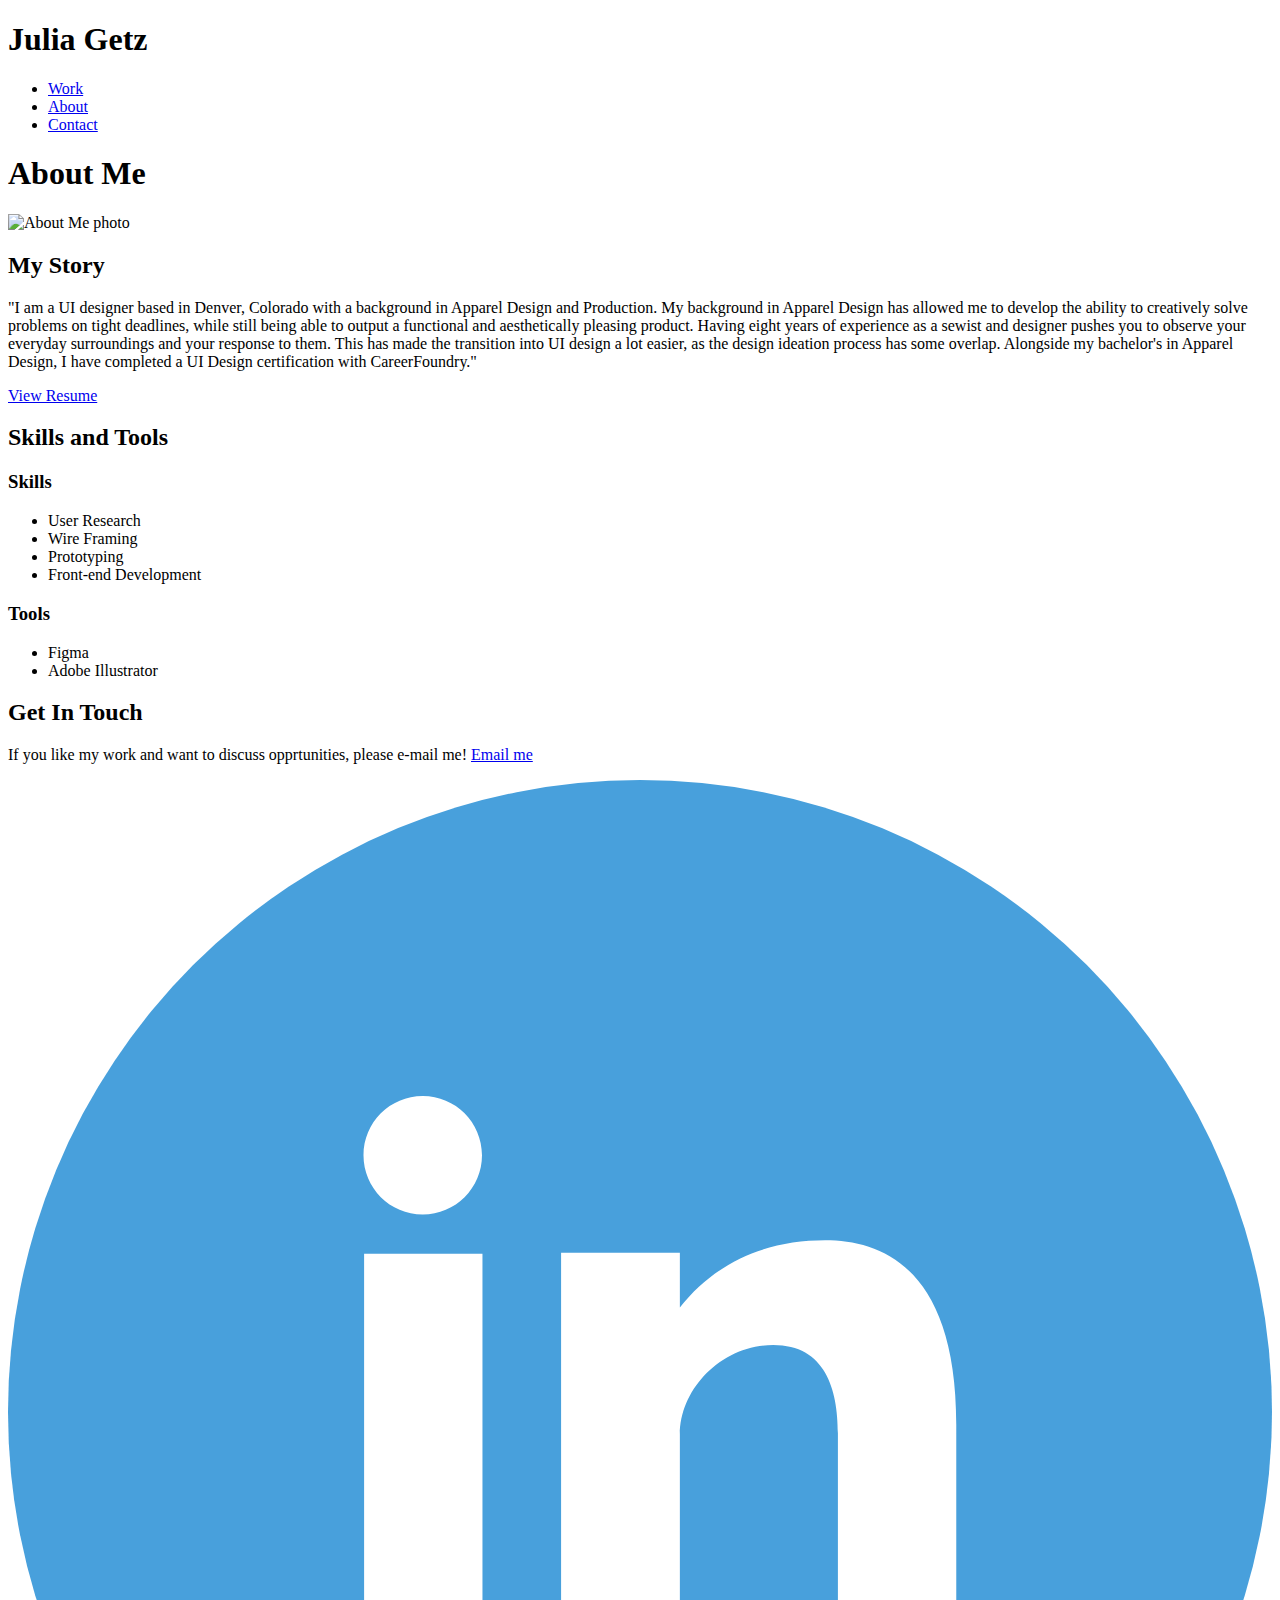
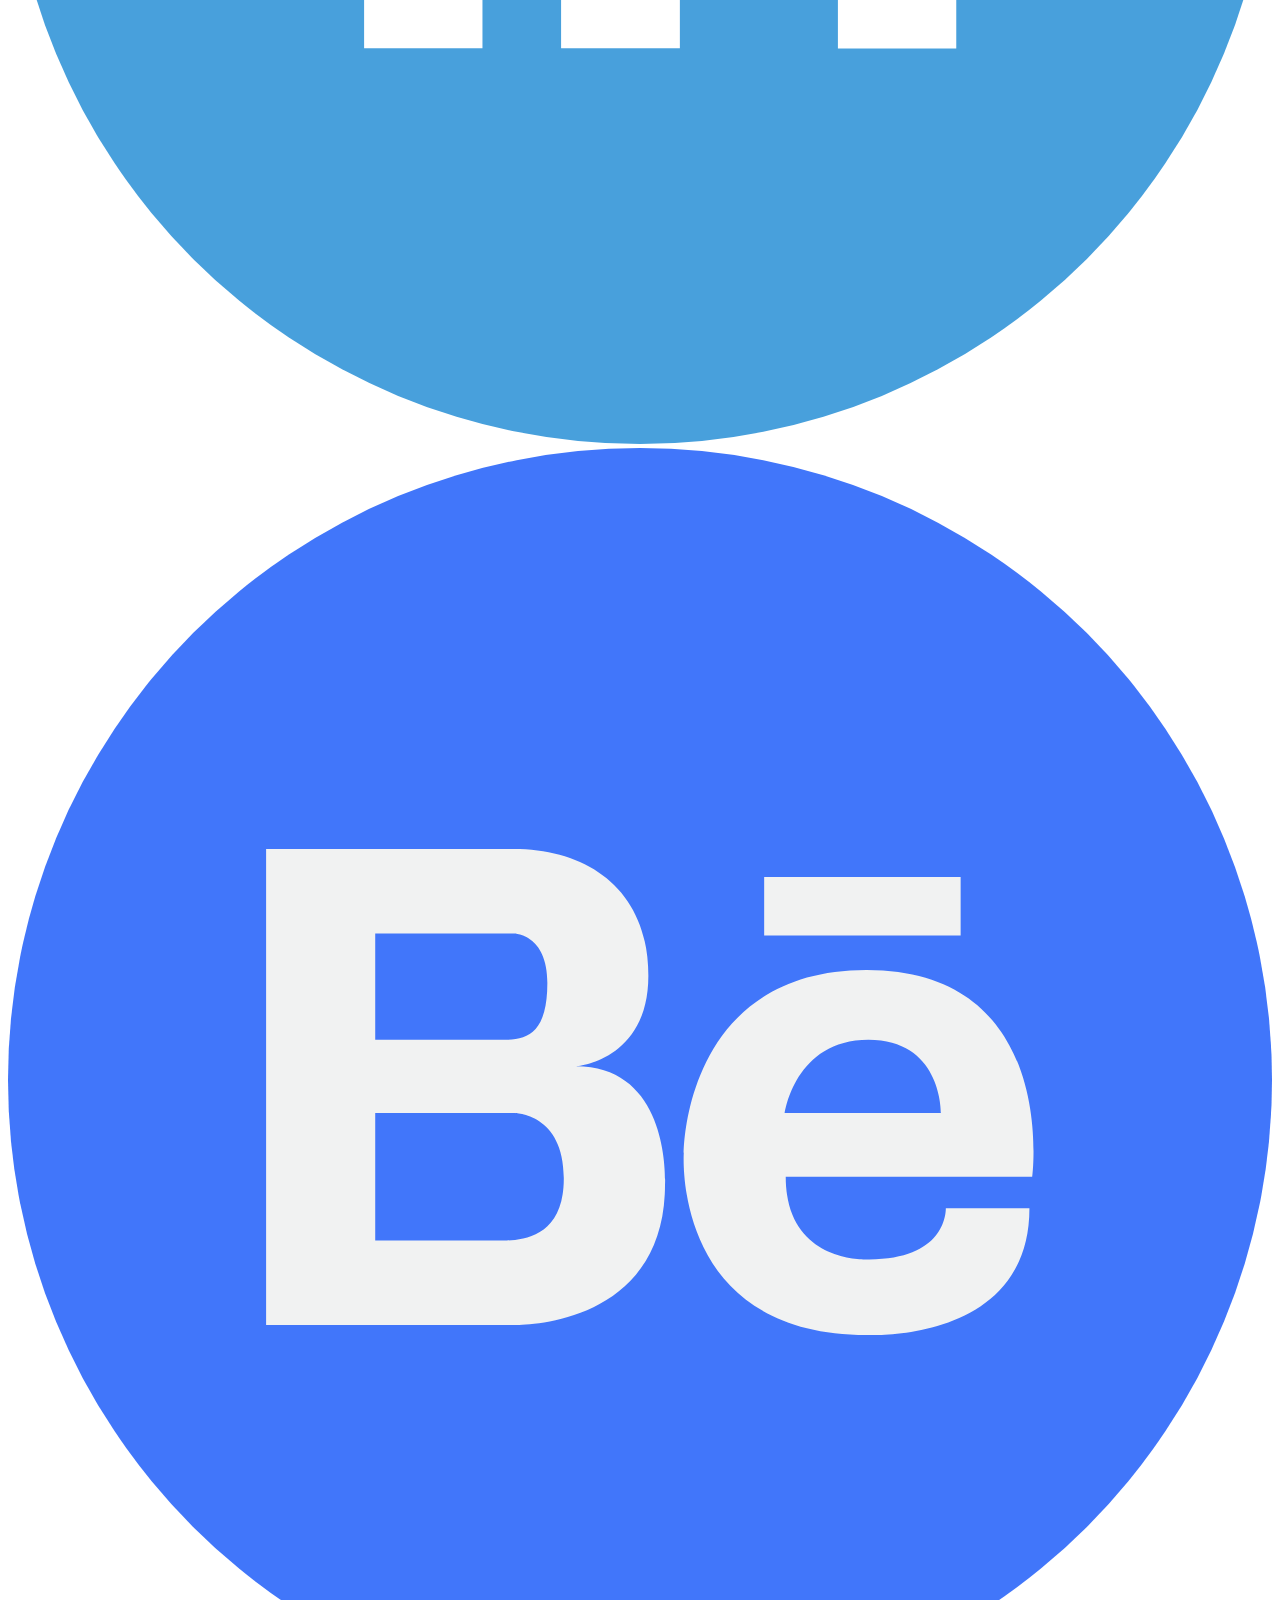
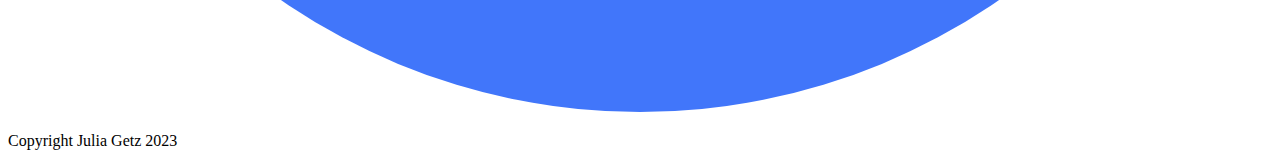
==== about.html @ ed90d2b7 "Add files via upload" ====
<!DOCTYPE html>
<html lang="en" dir="ltr">

<head>
    <meta charset="utf-8">
    <meta name="viewport" content="width=device-width, initial-scale=1">
    <title>Julia Getz</title>
</head>

<body>
    <header>
        <div>
            <h1>Julia Getz</h1>
            <nav>
                <ul>
                    <li><a href="index.html">Work</a></li>
                    <li><a href="about.html">About</a></li>
                    <li><a href="contact">Contact</a></li>
                </ul>
            </nav>
        </div>
    </header>
    <main>
        <div>
            <div>
                <h1>About Me</h1>
            </div>
        </div>
        <div>
            <picture>
                <source srcset="img/contactimages/aboutmephoto_1x.jpg" media="(max-width:767px)">
                <img src="img/contactimages/aboutmephoto_2x.jpg" alt="About Me photo">
            </picture>
            <div><!-- Row -->
                <div><!-- Column -->
                    <h2>My Story</h2>
                    <p>
                        "I am a UI designer based in Denver, Colorado with a background in Apparel Design and
                        Production. My background in Apparel Design has allowed me to develop the ability to creatively
                        solve problems on tight deadlines, while still being able to output a functional and
                        aesthetically pleasing product.
                        Having eight years of experience as a sewist and designer pushes you to observe your everyday
                        surroundings and your response to them. This has made the transition into UI design a lot
                        easier, as the design ideation process has some overlap.
                        Alongside my bachelor's in Apparel Design, I have completed a UI Design certification with
                        CareerFoundry."
                    </p>
                    <a href="files/juliagetz_resume.pdf" target="_blank" download>View Resume
                    </a>
                </div>
                <div><!-- Column -->
                    <h2>Skills and Tools</h2>
                    <div><!--Row -->
                        <div><!-- Column -->
                            <h3>Skills</h3>
                            <ul>
                                <li>User Research</li>
                                <li>Wire Framing</li>
                                <li>Prototyping</li>
                                <li>Front-end Development</li>
                            </ul>
                        </div>
                        <div><!-- Column -->
                            <h3>Tools</h3>
                            <ul>
                                <li>Figma</li>
                                <li>Adobe Illustrator</li>
                            </ul>
                        </div>
                    </div>
                </div>
            </div>
        </div>
    </main>
    <footer>
        <h2>Get In Touch</h2>
        <p>
            If you like my work and want to discuss opprtunities, please e-mail me!
            <a href="juliagetz.96@gmail.com">Email me</a>
        <div>
            <!--Social Media Layout and Placeholders-->
            <a href="https://www.linkedin.com/in/juliacgetz/" target="_blank">
                <svg id="Layer_1" style="enable-background:new 0 0 64 63.999;" version="1.1" viewBox="0 0 64 63.999"
                    xml:space="preserve" xmlns="http://www.w3.org/2000/svg" xmlns:xlink="http://www.w3.org/1999/xlink">
                    <g id="Shape_66_">
                        <g>
                            <circle cx="32" cy="32" r="32" style="fill:#48A0DC;" />
                        </g>
                    </g>
                    <g id="Linked_IN_logo">
                        <g>
                            <path
                                d="M18.031,43.968h5.993V23.993h-5.993V43.968z M41.375,23.304    c-2.909,0-5.511,1.062-7.356,3.406v-2.779h-6.014v20.037h6.014V33.132c0-2.289,2.098-4.524,4.728-4.524    c2.629,0,3.274,2.235,3.274,4.471v10.89h5.993V32.63C48.014,24.754,44.285,23.304,41.375,23.304z M21,21.999c1.657,0,3-1.344,3-3    c0-1.657-1.343-3-3-3c-1.657,0-3,1.343-3,3C18,20.655,19.343,21.999,21,21.999z"
                                style="fill-rule:evenodd;clip-rule:evenodd;fill:#FFFFFF;" />
                        </g>
                    </g>
                </svg>
            </a>
            <a href="https://www.behance.net/juliagetz1" target="_blank">
                <svg id="Capa_1" style="enable-background:new 0 0 112.196 112.196;" version="1.1"
                    viewBox="0 0 112.196 112.196" xml:space="preserve" xmlns="http://www.w3.org/2000/svg"
                    xmlns:xlink="http://www.w3.org/1999/xlink">
                    <g>
                        <g>
                            <circle cx="56.098" cy="56.098" r="56.098" style="fill:#4176FA;" />
                        </g>
                        <g>
                            <path
                                d="M76.209,46.341c-16.203,0-16.224,16.142-16.224,16.225c0,0-1.11,16.162,16.224,16.162    c0,0,14.456,0.822,14.456-11.248h-7.423c0,0,0.246,4.544-6.786,4.544c0,0-7.423,0.494-7.423-7.341h21.879    C90.912,64.683,93.318,46.341,76.209,46.341z M68.95,59.028c0,0,0.905-6.498,7.424-6.498c6.539,0,6.436,6.498,6.436,6.498H68.95z     M50.404,54.875c0,0,6.436-0.473,6.436-8.04c0-7.546-5.264-11.248-11.947-11.248H22.91v42.256h21.981    c0,0,13.428,0.412,13.428-12.481C58.32,65.362,58.896,54.875,50.404,54.875z M32.596,43.092h12.296c0,0,2.982,0,2.982,4.4    s-1.748,5.038-3.743,5.038H32.596V43.092z M44.276,70.338h-11.68v-11.31h12.296c0,0,4.463-0.041,4.442,5.819    C49.334,69.783,46.024,70.297,44.276,70.338z M67.12,38.075v5.203h17.438v-5.203H67.12z"
                                style="fill:#F1F2F2;" />
                        </g>
                    </g>
                </svg>
            </a>
            <p>Copyright Julia Getz 2023</p>
        </div>
    </footer>
</body>
</html>
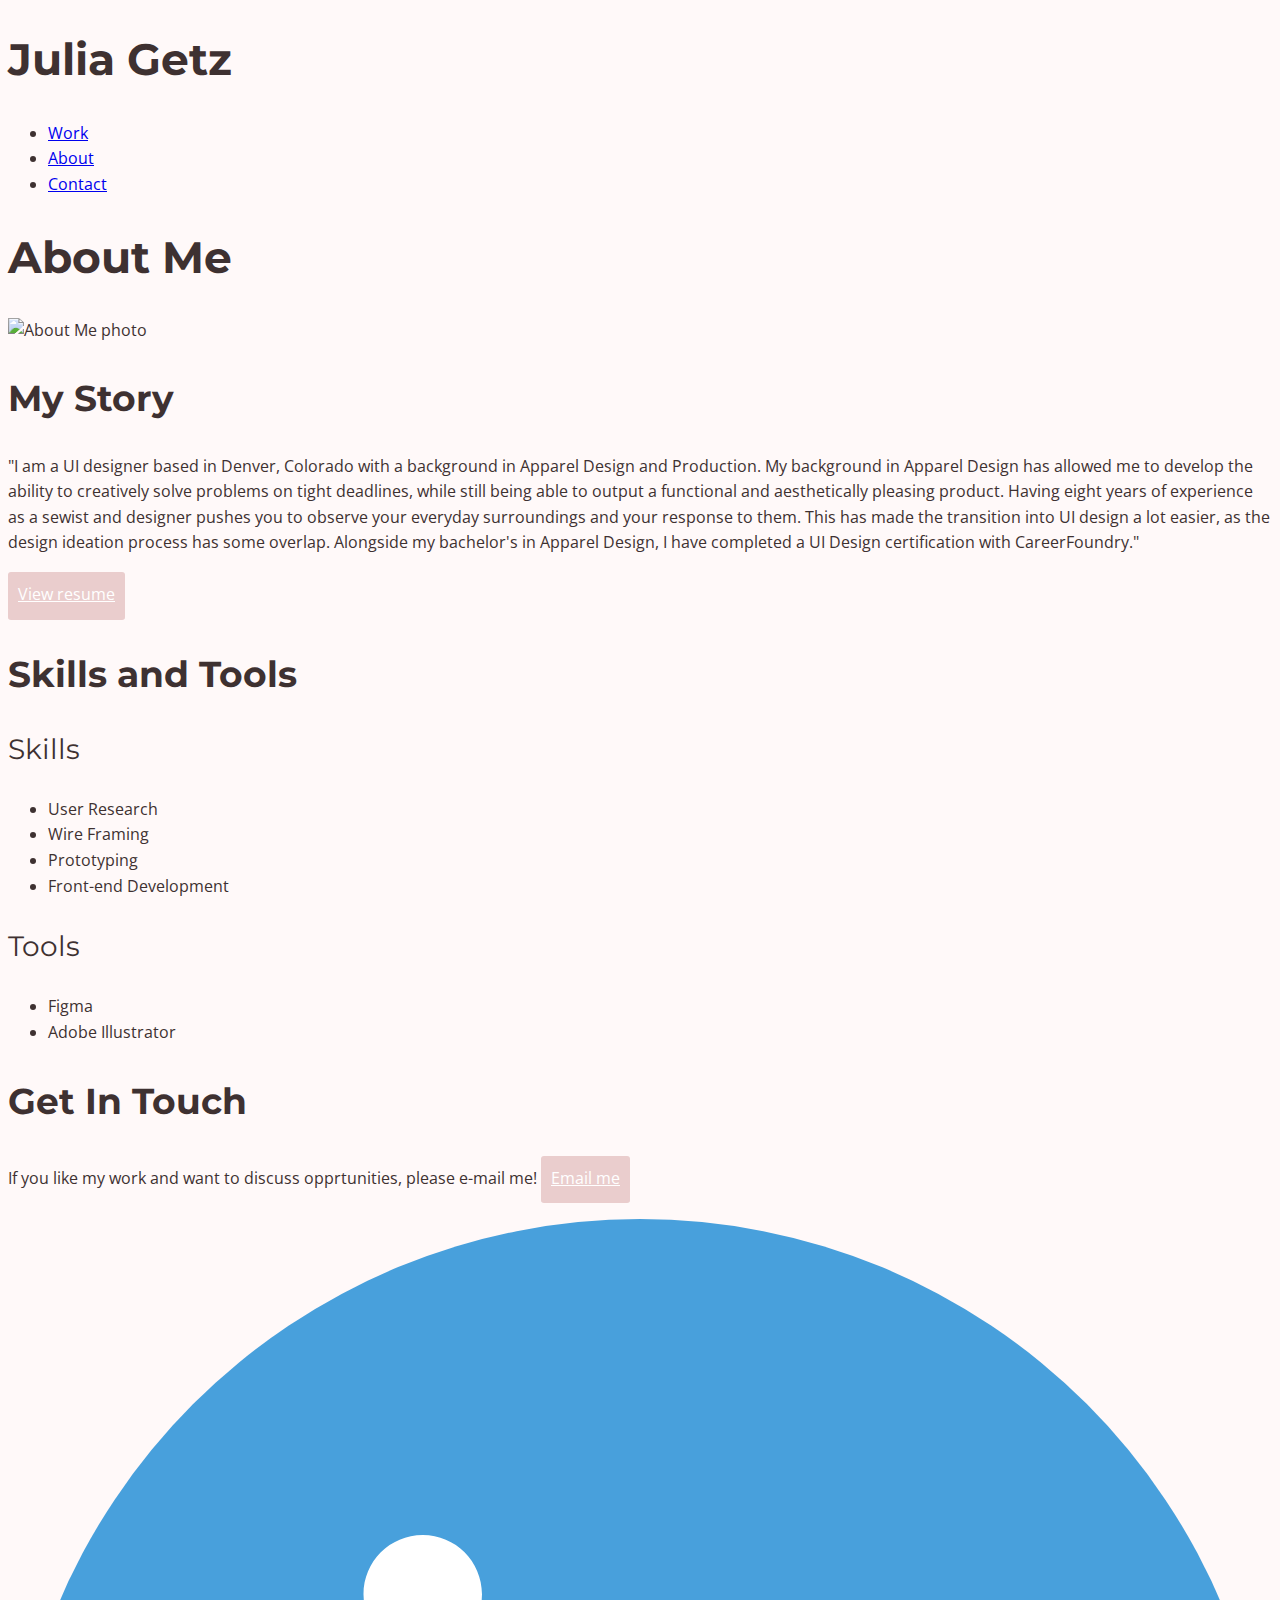
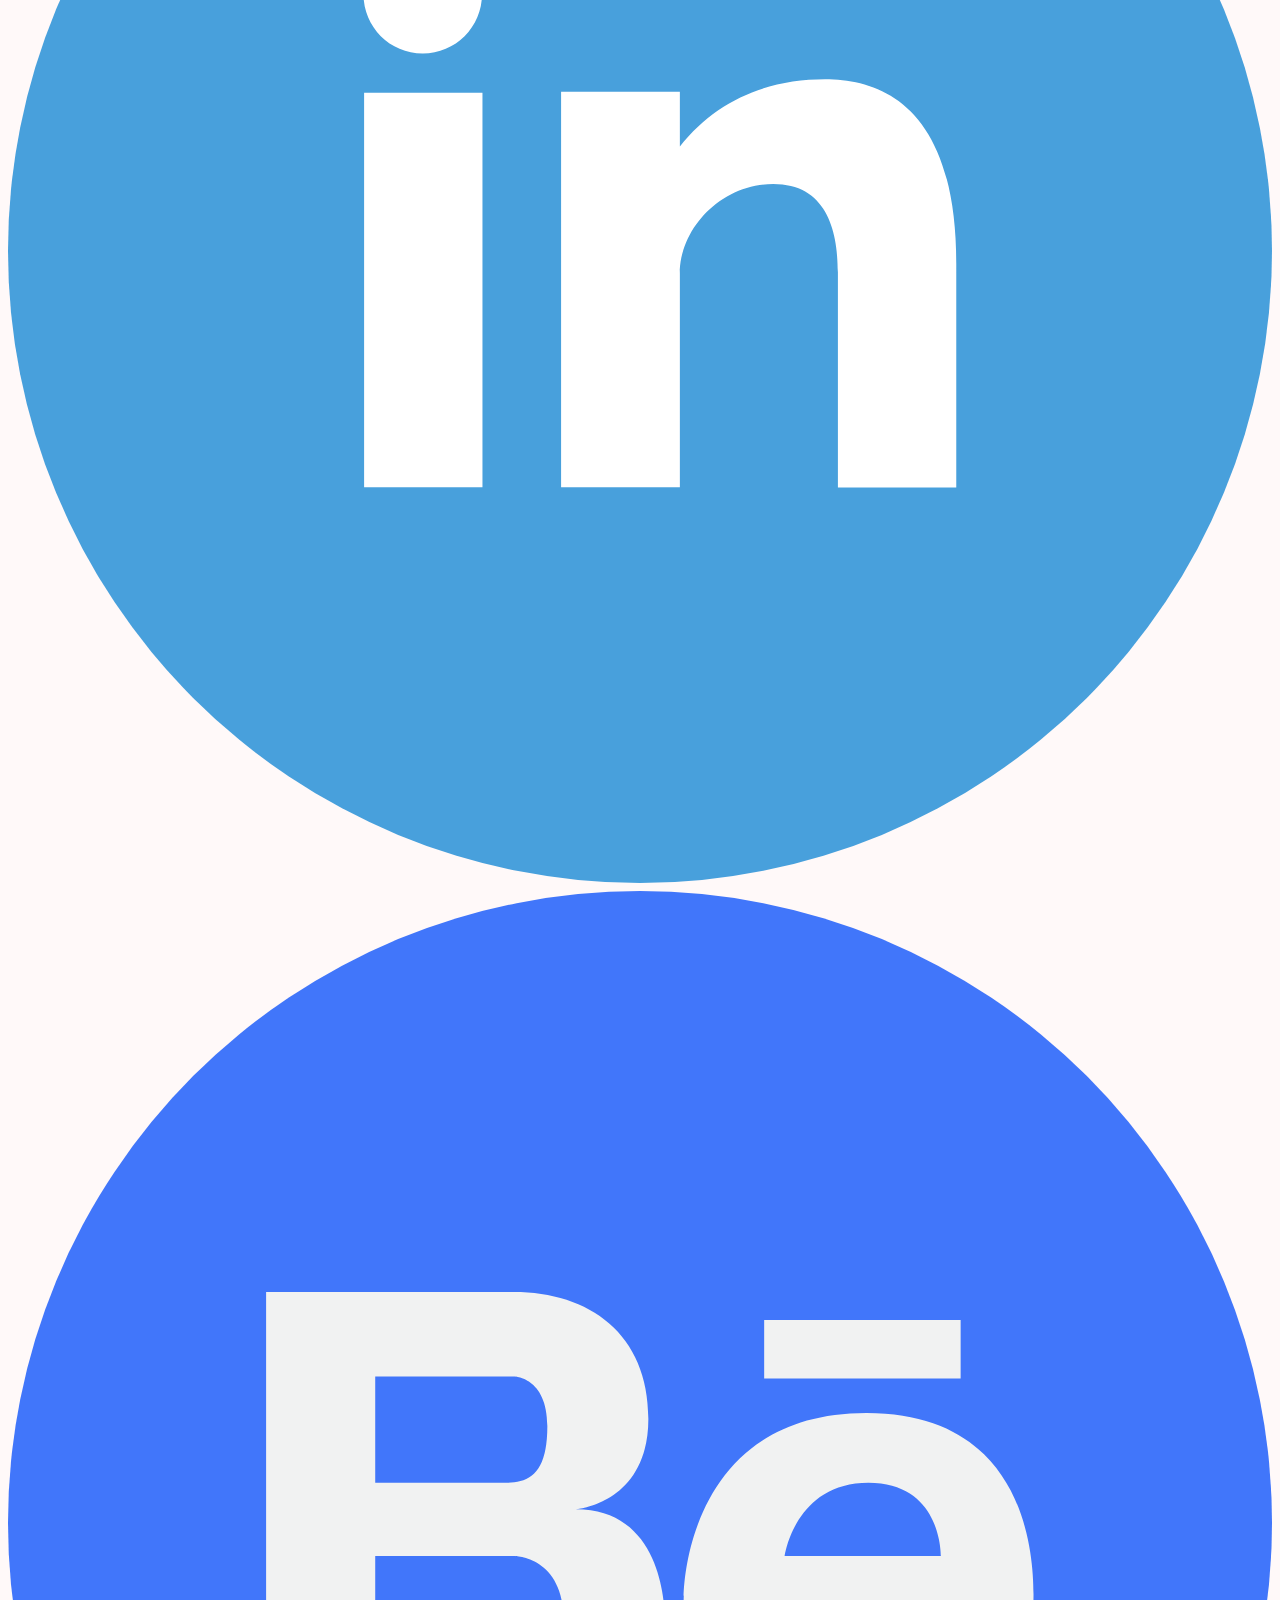
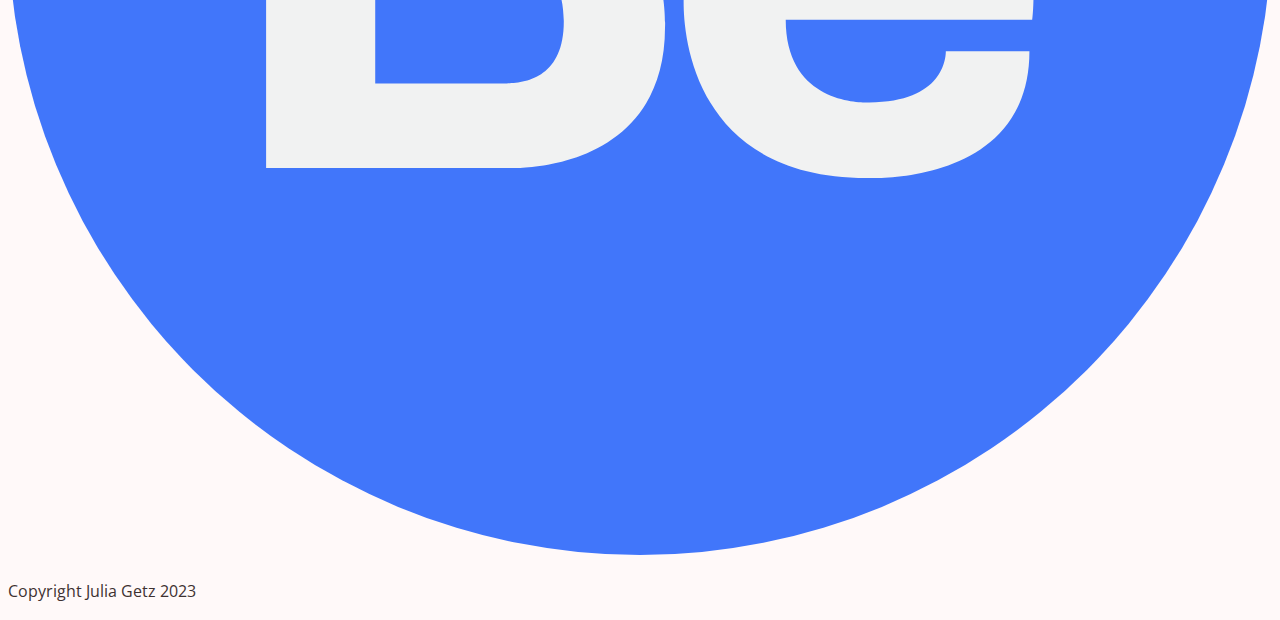
==== commit f105d3b8: "Updated buttons in about page" ====
--- a/about.html
+++ b/about.html
@@ -1,12 +1,13 @@
 <!DOCTYPE html>
 <html lang="en" dir="ltr">
-
 <head>
     <meta charset="utf-8">
     <meta name="viewport" content="width=device-width, initial-scale=1">
     <title>Julia Getz</title>
+    <link rel="stylesheet" type="text/css" href="https://necolas.github.io/normalize.css/8.0.1/normalize.css">
+    <link rel="stylesheet" type="text/css" href="css/style.css">
+    <link href="https://fonts.googleapis.com/css2?family=Montserrat:wght@700&family=Open+Sans&display=swap" rel="stylesheet">
 </head>
-
 <body>
     <header>
         <div>
@@ -45,8 +46,7 @@
                         Alongside my bachelor's in Apparel Design, I have completed a UI Design certification with
                         CareerFoundry."
                     </p>
-                    <a href="files/juliagetz_resume.pdf" target="_blank" download>View Resume
-                    </a>
+                    <a href="files/juliagetz_resume.pdf" class="button">View resume</a>
                 </div>
                 <div><!-- Column -->
                     <h2>Skills and Tools</h2>
@@ -76,7 +76,7 @@
         <h2>Get In Touch</h2>
         <p>
             If you like my work and want to discuss opprtunities, please e-mail me!
-            <a href="juliagetz.96@gmail.com">Email me</a>
+            <a href="juliagetz.96@gmail.com" class="button contact">Email me</a></p>
         <div>
             <!--Social Media Layout and Placeholders-->
             <a href="https://www.linkedin.com/in/juliacgetz/" target="_blank">
--- a/css/style.css
+++ b/css/style.css
@@ -0,0 +1,80 @@
+/*Colors Used
+Background Color: White #FFF9F9
+Header Text: Black #12ODOD
+Body Text: Black #3E3131
+*/
+body {
+    background-color: #fff9f9;
+    font-family: 'Open Sans';
+    font-size: 16px;
+    font-weight: 400;
+    line-height: 1.6;
+    color: #3e3131;
+}
+
+h1, h2, h3, h4 {
+    font-family: 'Montserrat' ;
+    line-height: 1.4;
+}
+h1{
+    font-size: 2.75em;
+    font-weight: 700;
+}
+h2{
+    font-size: 2.25em;
+    font-weight: 700;
+}
+h3{
+    font-size: 1.75em; 
+    font-weight: 400;
+}
+h4{
+    font-size: 1.35em;
+    font-weight: 400;
+}
+
+img {
+    width: 100%;
+}
+
+a:hover {
+color: red;
+text-decoration: underline;
+}
+a:visited {
+    color:blue;
+
+}
+a:active {
+    color:purple;
+
+}
+a:focus {
+    outline:2px solid black;
+
+}
+
+.button {
+    display: inline-block;
+    background-color: #eacdcd;
+    color: #ffffff;
+    font-weight: 400; 
+    padding: 10px; 
+    border-radius: 3px; 
+    border-bottom: 2px solid #eacdcd;
+    transition: 0.2s opacity;
+}
+.button:hover {
+    opacity: 0.8;
+    text-decoration: none;
+}
+.buton.contact {
+    background-color: transparent;
+    color: #eacdcd;
+    text-transform: uppercase;
+    border: 2px solid #eacdcd;
+}
+.buton.contact:hover {
+    background-color: #eacdcd;
+    color: #ffffff;
+}
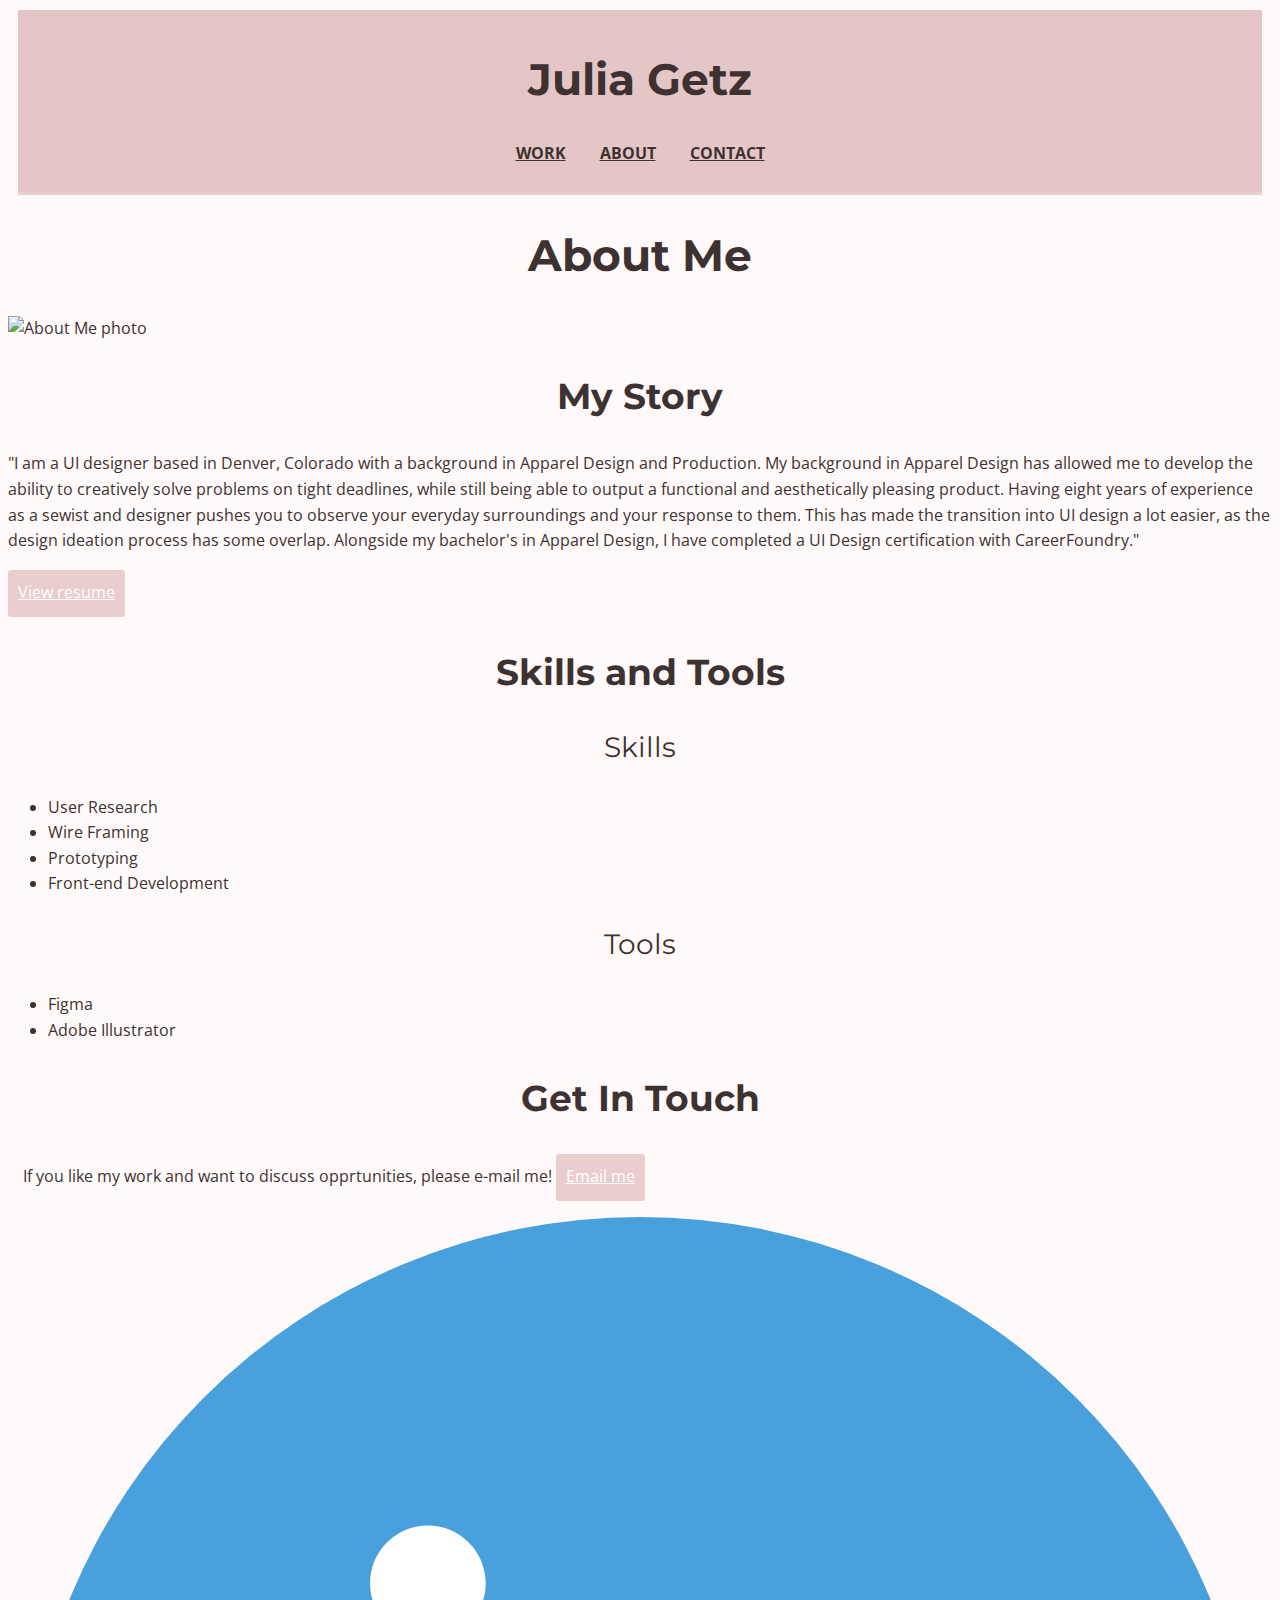
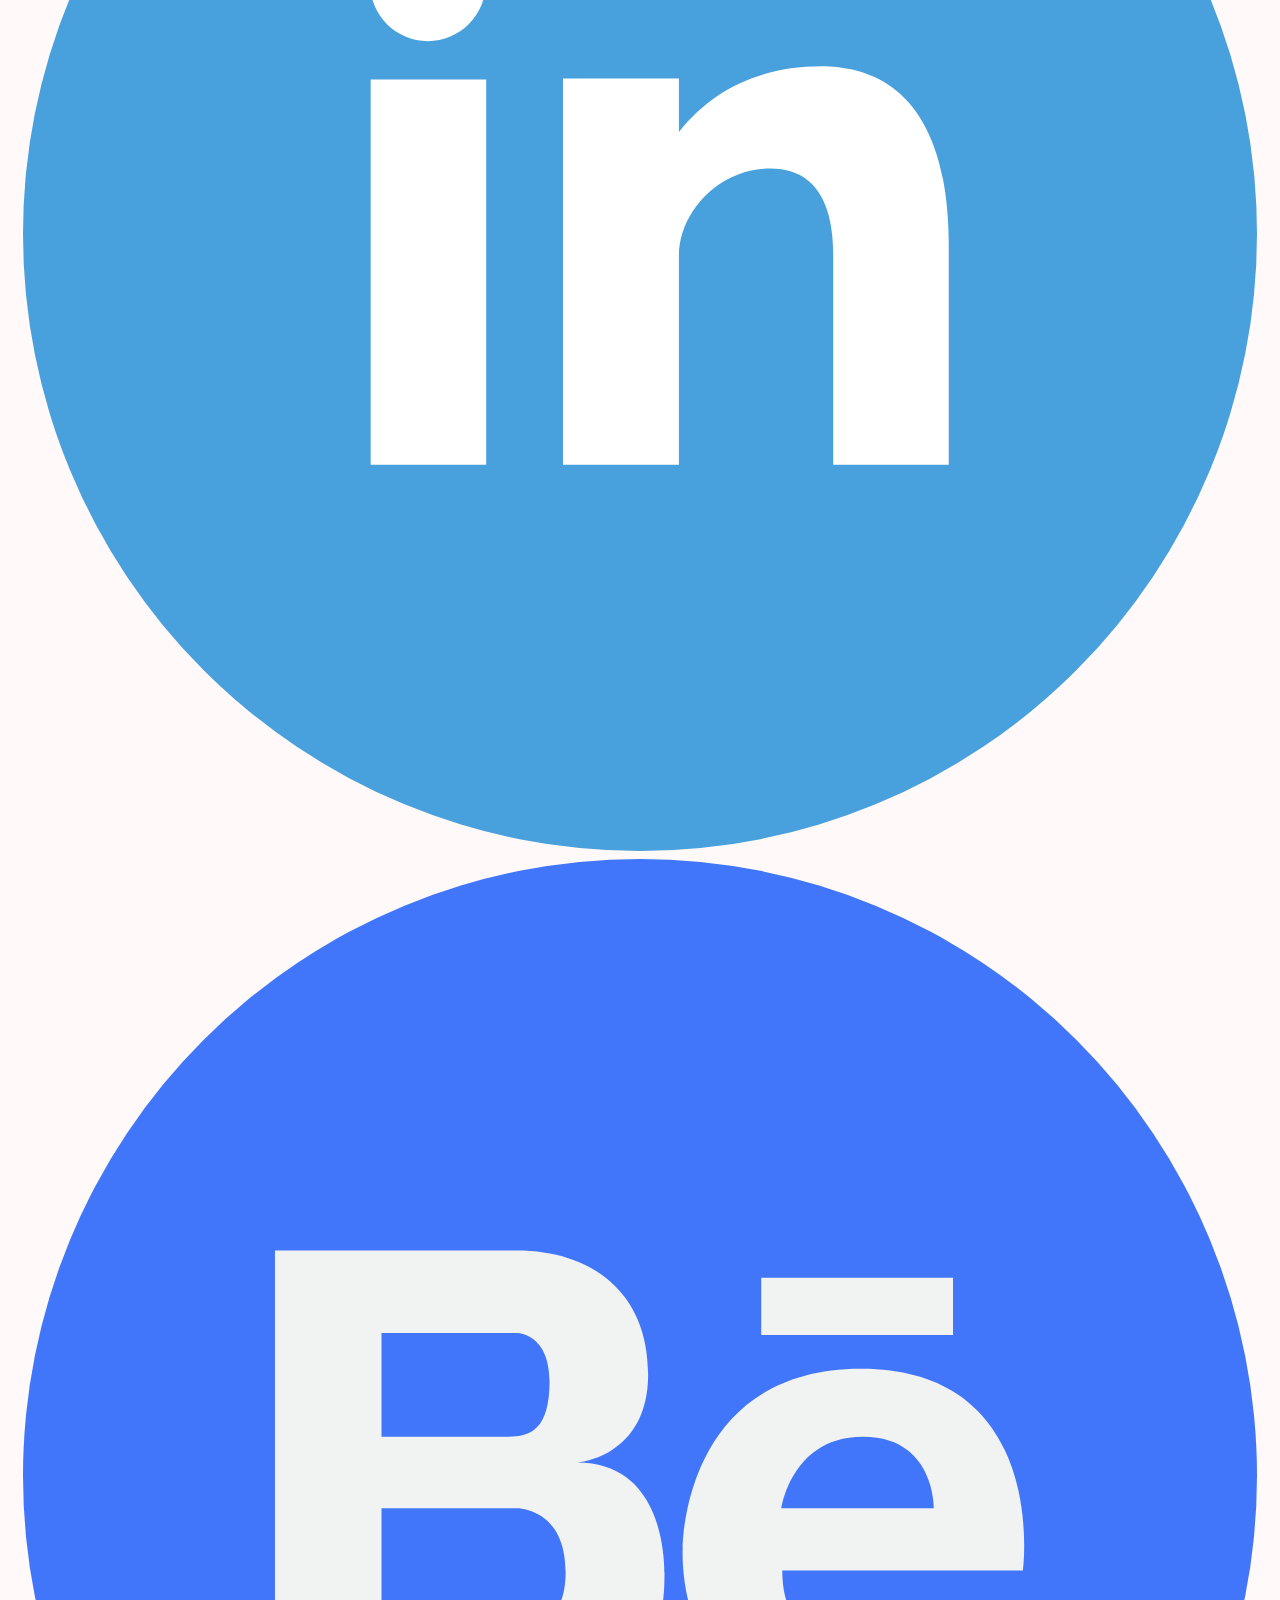
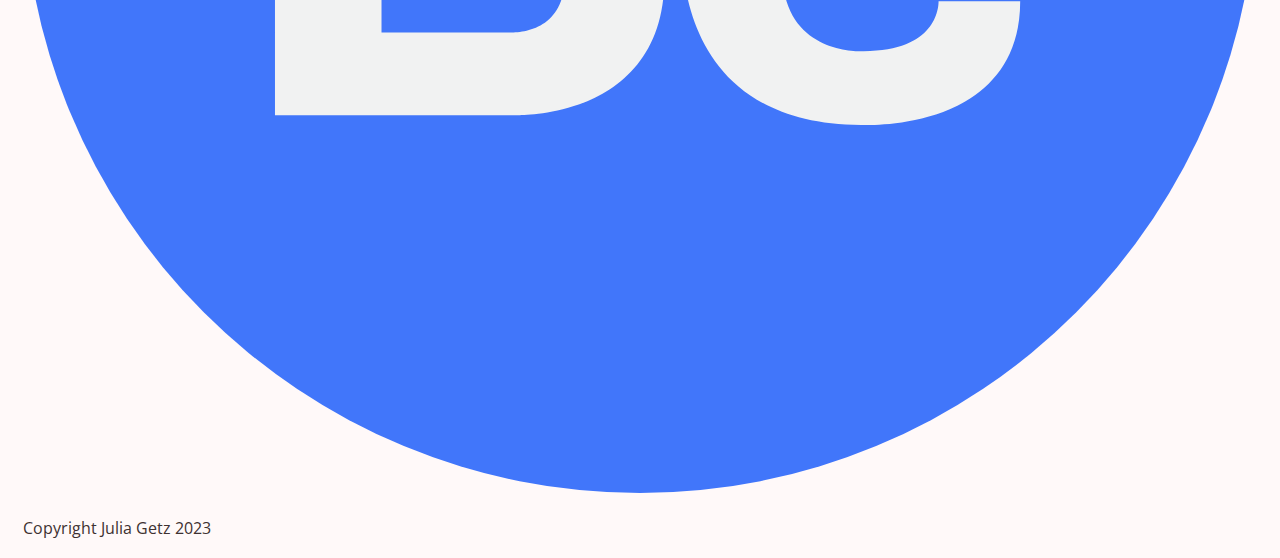
==== commit b7ae0e6e: "About updated" ====
--- a/about.html
+++ b/about.html
@@ -10,7 +10,7 @@
 </head>
 <body>
     <header>
-        <div>
+        <div class="container">
             <h1>Julia Getz</h1>
             <nav>
                 <ul>
@@ -22,7 +22,7 @@
         </div>
     </header>
     <main>
-        <div>
+        <div class="container">
             <div>
                 <h1>About Me</h1>
             </div>
@@ -32,9 +32,11 @@
                 <source srcset="img/contactimages/aboutmephoto_1x.jpg" media="(max-width:767px)">
                 <img src="img/contactimages/aboutmephoto_2x.jpg" alt="About Me photo">
             </picture>
-            <div><!-- Row -->
+            <div class="row"><!-- Row -->
                 <div><!-- Column -->
+                </div>
                     <h2>My Story</h2>
+            </div>
                     <p>
                         "I am a UI designer based in Denver, Colorado with a background in Apparel Design and
                         Production. My background in Apparel Design has allowed me to develop the ability to creatively
@@ -50,7 +52,7 @@
                 </div>
                 <div><!-- Column -->
                     <h2>Skills and Tools</h2>
-                    <div><!--Row -->
+                    <div class="row"><!--Row -->
                         <div><!-- Column -->
                             <h3>Skills</h3>
                             <ul>
@@ -73,6 +75,7 @@
         </div>
     </main>
     <footer>
+    <div class="container">
         <h2>Get In Touch</h2>
         <p>
             If you like my work and want to discuss opprtunities, please e-mail me!
@@ -114,6 +117,7 @@
             </a>
             <p>Copyright Julia Getz 2023</p>
         </div>
+    </div>
     </footer>
 </body>
 </html>--- a/css/style.css
+++ b/css/style.css
@@ -3,6 +3,60 @@
 Header Text: Black #12ODOD
 Body Text: Black #3E3131
 */
+/*Layout Styling*/
+#hero {
+    background-color: FFF9F9;
+    padding: 20px 0;
+    display: inline-block;
+    width: 100%;
+    position: relative;
+}
+.css-box-shadow {
+	/*start ------------*/
+	width: [object Object]px; 
+	height: [object Object]px; 
+	background: #FFF9F9; 
+	border: solid #BDBDBD 1px; 
+	box-shadow: 1px -7px 20px rgba(0, 0, 0, 0.5)  ; 
+	-webkit-box-shadow: 1px -7px 20px rgba(0, 0, 0, 0.5)  ; 
+	-moz-box-shadow: 1px -7px 20px rgba(0, 0, 0, 0.5)  ; 
+}
+#hero h1 {
+    margin: 0;
+    padding: 0.67 em 0;
+}
+.container {
+    padding: 0 15px;
+}
+.row {
+    margin: 25px 0;
+}
+#title .row {
+    padding: 0 12px;
+}
+.center {
+    text-align: center;
+}
+nav > ul {
+    list-style-type: none;
+    padding: 0;
+}
+nav > ul > li {
+    display: inline-block;
+}
+nav > ul > li > a {
+    padding: 0 15px;
+    text-transform: uppercase;
+    font-weight: 700;
+    color:#3e3131
+}
+header {
+    background-color: #e4c6c6;
+    text-align: center;
+    padding: 10px 0;
+    margin: 10px;
+    border-bottom: 3px solid #eacdcd; 
+}
 body {
     background-color: #fff9f9;
     font-family: 'Open Sans';
@@ -19,41 +73,44 @@
 h1{
     font-size: 2.75em;
     font-weight: 700;
+    text-align: center;
 }
 h2{
     font-size: 2.25em;
     font-weight: 700;
+    text-align: center;
 }
 h3{
     font-size: 1.75em; 
     font-weight: 400;
+    text-align: center;
 }
 h4{
     font-size: 1.35em;
     font-weight: 400;
+    text-align: center;
 }
 
 img {
     width: 100%;
 }
 
-a:hover {
+nav > ul > li > a:hover {
 color: red;
 text-decoration: underline;
 }
-a:visited {
+nav > ul > li > a:visited {
     color:blue;
 
 }
-a:active {
+nav > ul > li > a:active {
     color:purple;
 
 }
-a:focus {
+nav > ul > li > a:focus {
     outline:2px solid black;
 
 }
-
 .button {
     display: inline-block;
     background-color: #eacdcd;
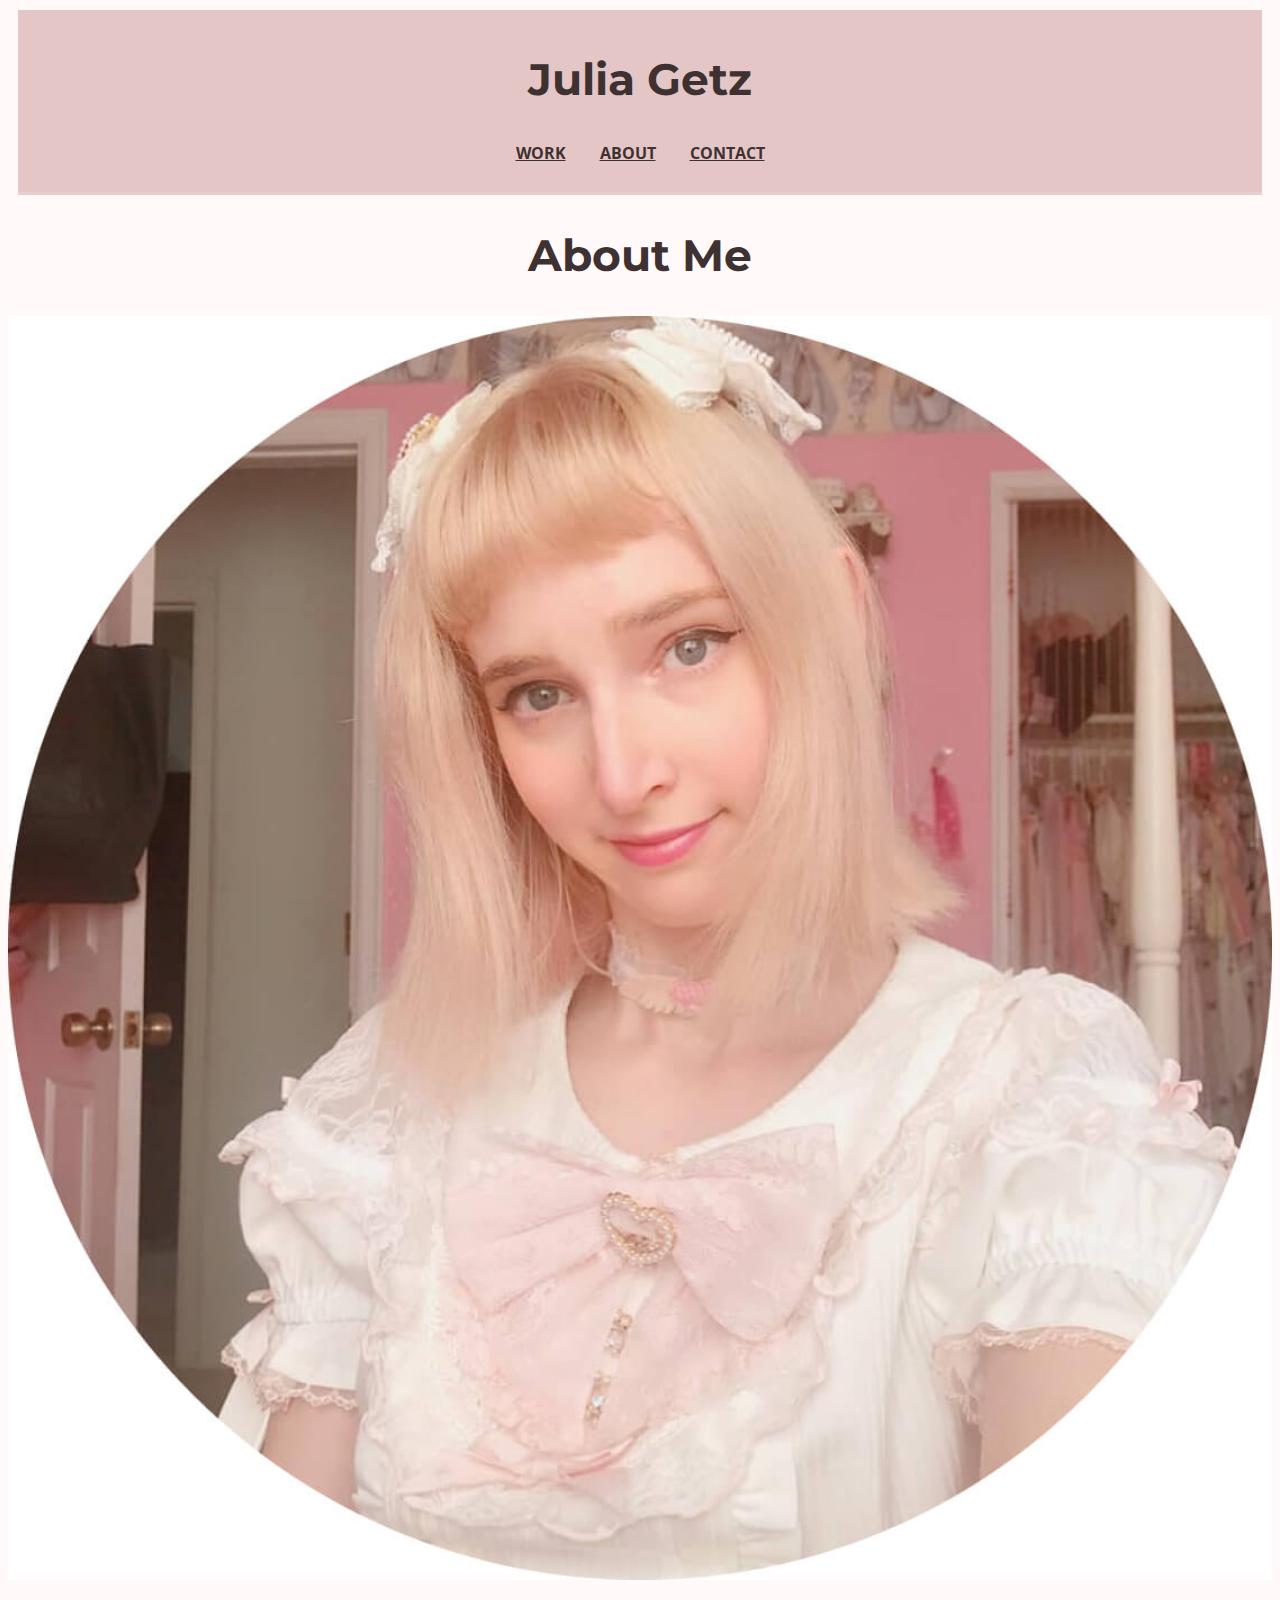
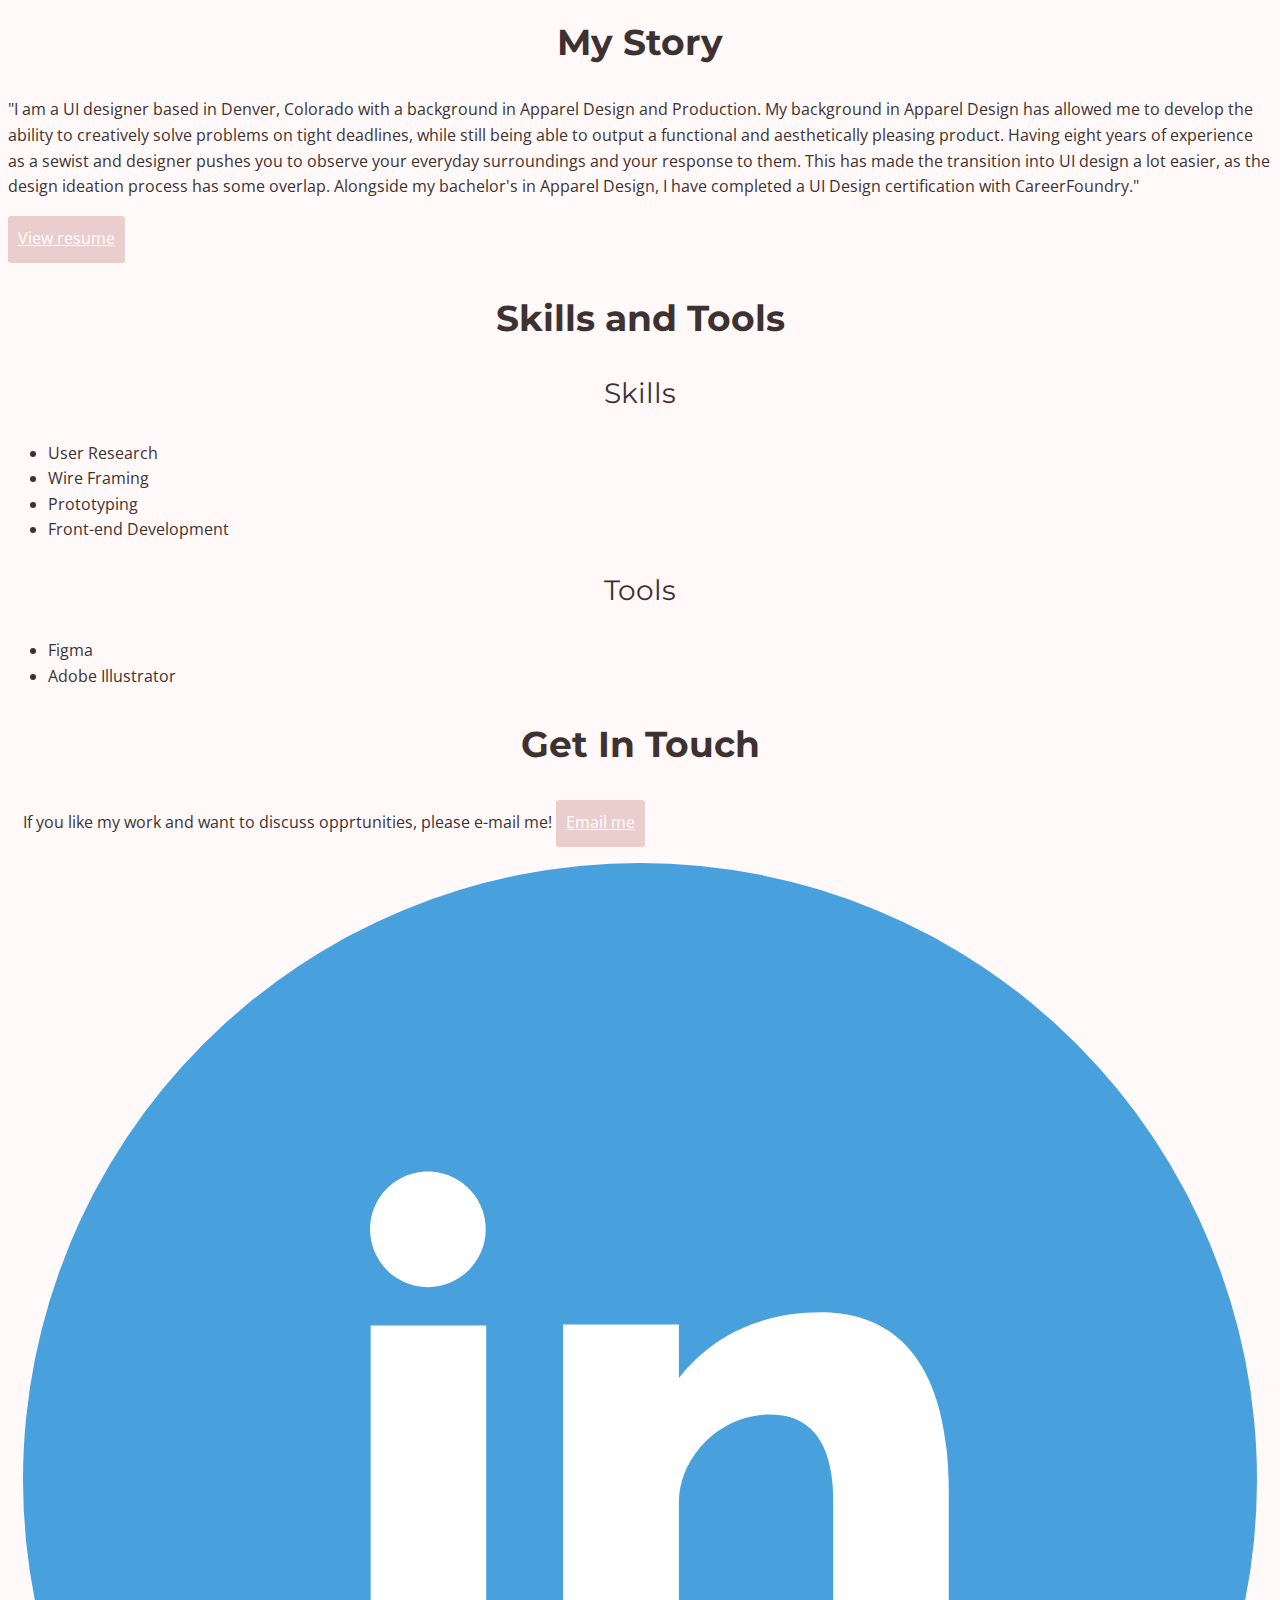
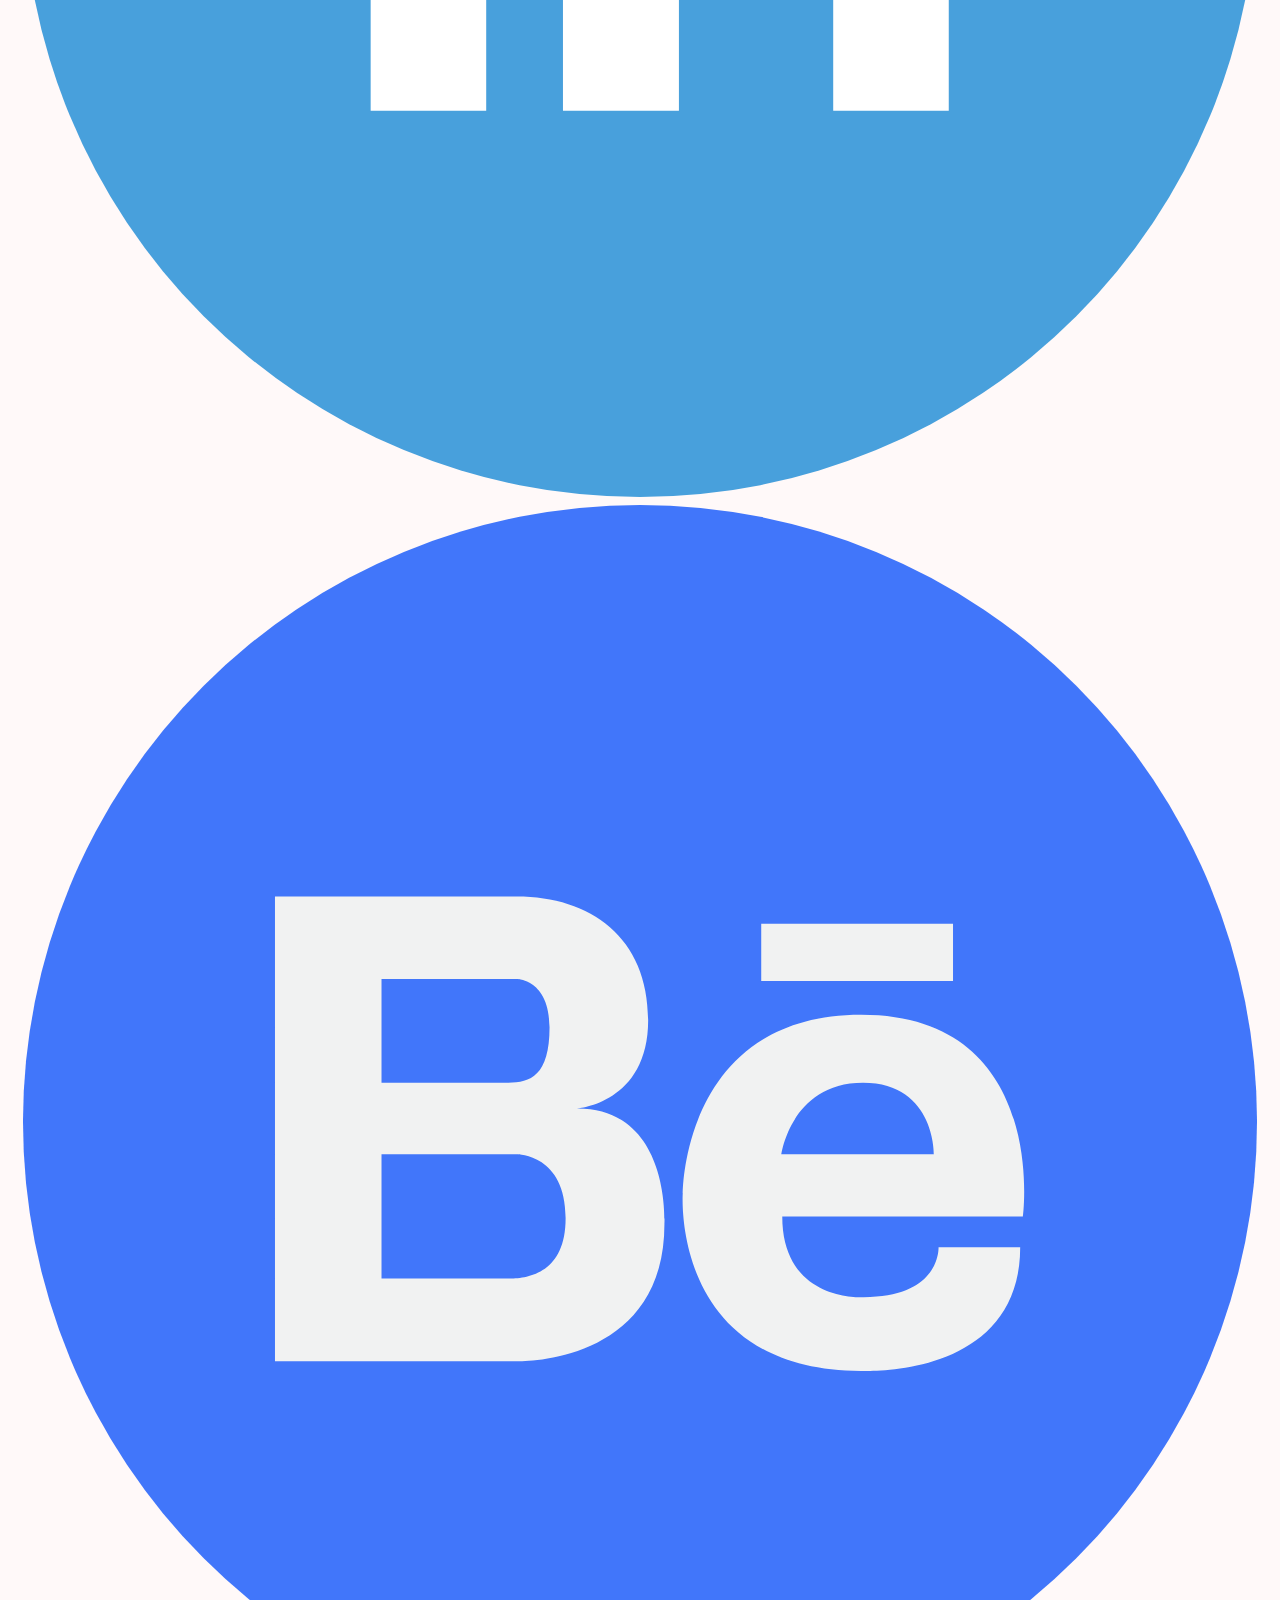
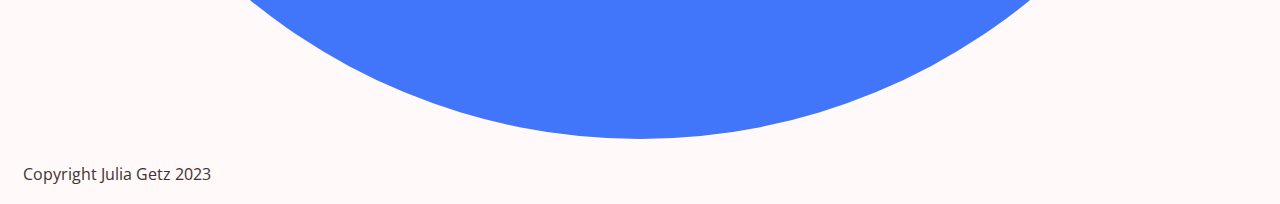
==== commit 56b0d746: "Media Queries Added" ====
--- a/about.html
+++ b/about.html
@@ -33,7 +33,7 @@
                 <img src="img/contactimages/aboutmephoto_2x.jpg" alt="About Me photo">
             </picture>
             <div class="row"><!-- Row -->
-                <div><!-- Column -->
+                <div class="col-md-6">
                 </div>
                     <h2>My Story</h2>
             </div>
@@ -53,7 +53,7 @@
                 <div><!-- Column -->
                     <h2>Skills and Tools</h2>
                     <div class="row"><!--Row -->
-                        <div><!-- Column -->
+                        <div class="col-md-6">
                             <h3>Skills</h3>
                             <ul>
                                 <li>User Research</li>
@@ -62,25 +62,29 @@
                                 <li>Front-end Development</li>
                             </ul>
                         </div>
-                        <div><!-- Column -->
+                    </div>
+                    <div class="col-md-6">
                             <h3>Tools</h3>
                             <ul>
                                 <li>Figma</li>
                                 <li>Adobe Illustrator</li>
                             </ul>
-                        </div>
-                    </div>
+                     </div>
                 </div>
             </div>
         </div>
     </main>
     <footer>
     <div class="container">
+        <div class="col-md-6">
         <h2>Get In Touch</h2>
         <p>
             If you like my work and want to discuss opprtunities, please e-mail me!
             <a href="juliagetz.96@gmail.com" class="button contact">Email me</a></p>
-        <div>
+       </div>
+            <div>
+
+
             <!--Social Media Layout and Placeholders-->
             <a href="https://www.linkedin.com/in/juliacgetz/" target="_blank">
                 <svg id="Layer_1" style="enable-background:new 0 0 64 63.999;" version="1.1" viewBox="0 0 64 63.999"
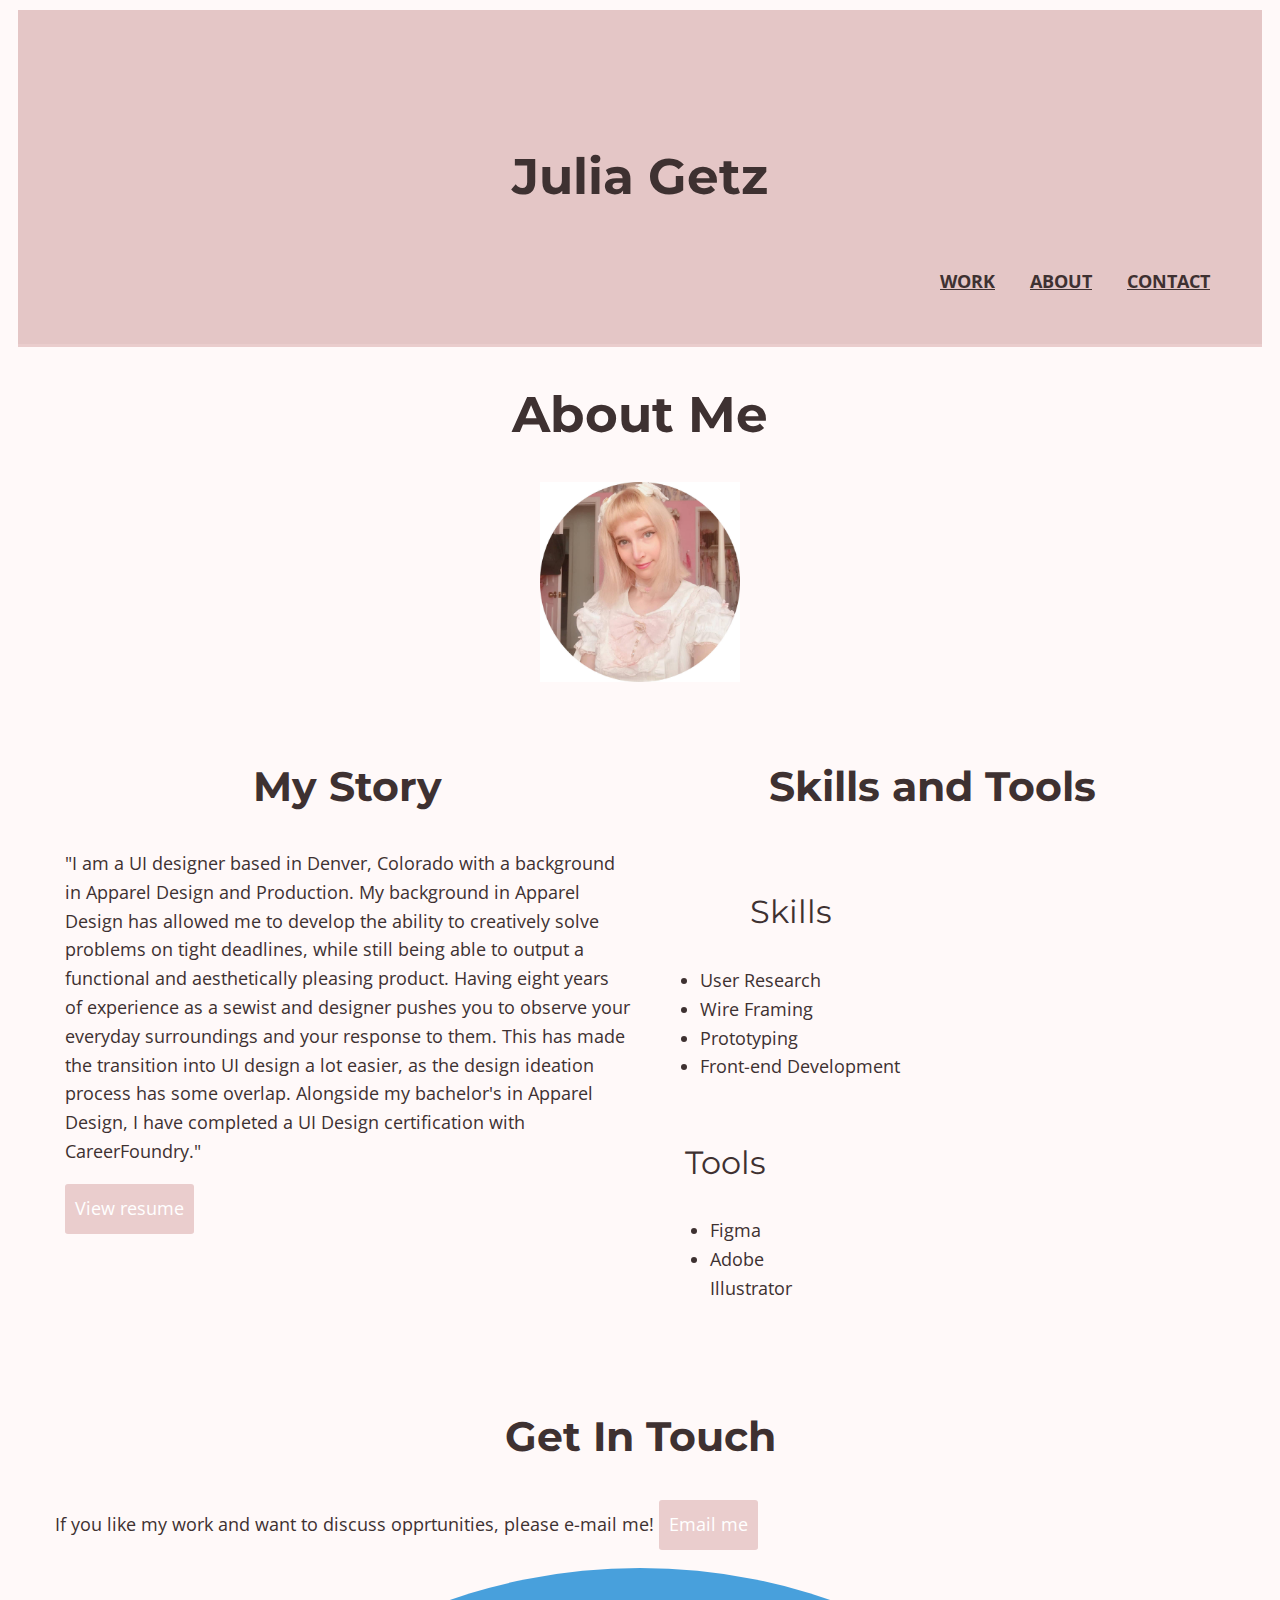
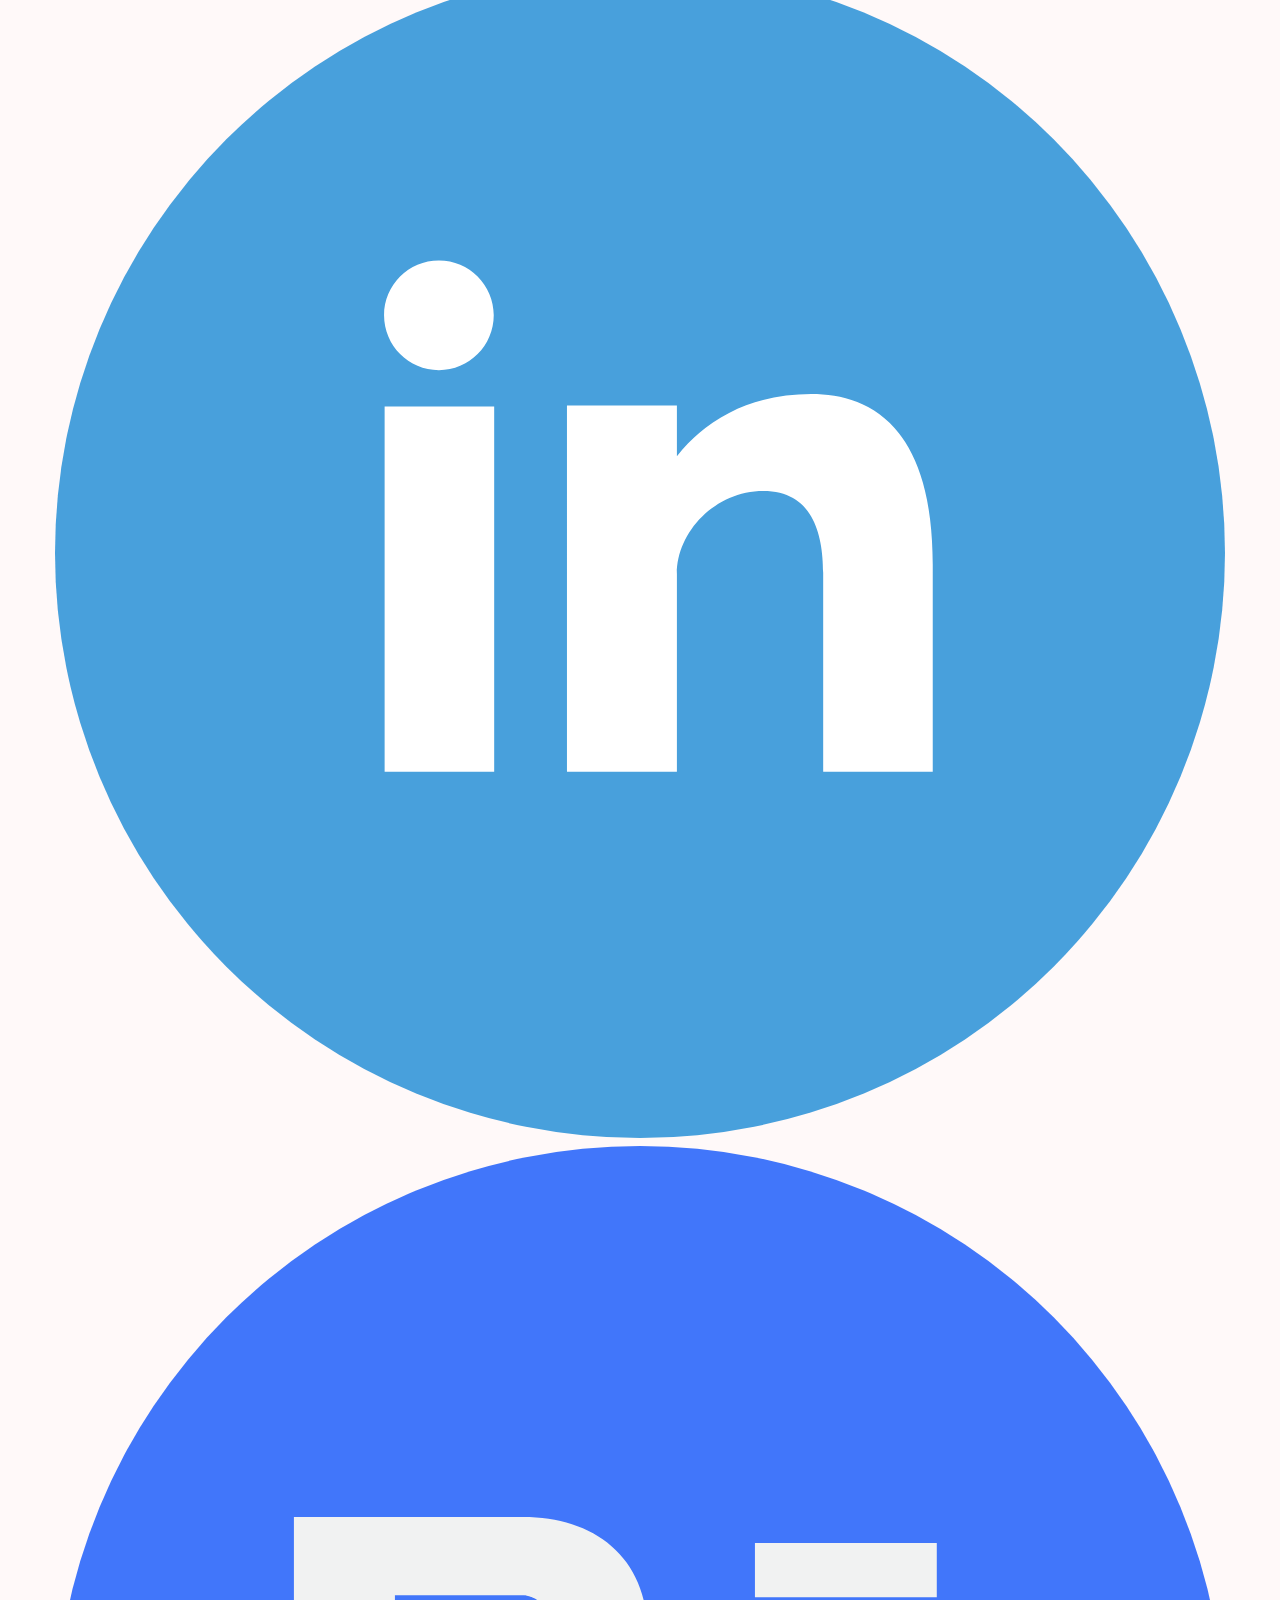
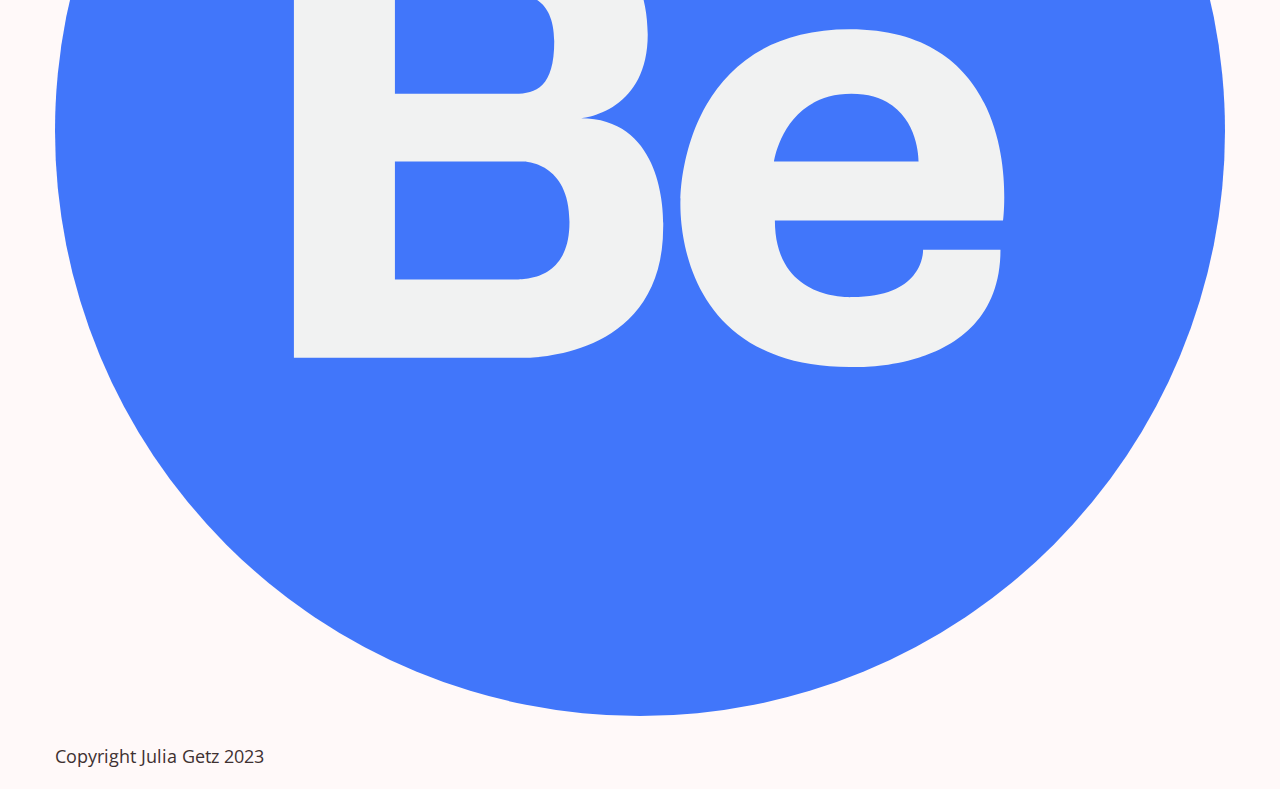
==== commit 1641704c: "Edits Applied" ====
--- a/about.html
+++ b/about.html
@@ -1,13 +1,16 @@
 <!DOCTYPE html>
 <html lang="en" dir="ltr">
+
 <head>
     <meta charset="utf-8">
     <meta name="viewport" content="width=device-width, initial-scale=1">
     <title>Julia Getz</title>
     <link rel="stylesheet" type="text/css" href="https://necolas.github.io/normalize.css/8.0.1/normalize.css">
     <link rel="stylesheet" type="text/css" href="css/style.css">
-    <link href="https://fonts.googleapis.com/css2?family=Montserrat:wght@700&family=Open+Sans&display=swap" rel="stylesheet">
+    <link href="https://fonts.googleapis.com/css2?family=Montserrat:wght@700&family=Open+Sans&display=swap"
+        rel="stylesheet">
 </head>
+
 <body>
     <header>
         <div class="container">
@@ -23,20 +26,16 @@
     </header>
     <main>
         <div class="container">
-            <div>
-                <h1>About Me</h1>
-            </div>
+            <h1>About Me</h1>
         </div>
-        <div>
-            <picture>
+        <div class="container">
+            <picture class="about-picture">
                 <source srcset="img/contactimages/aboutmephoto_1x.jpg" media="(max-width:767px)">
                 <img src="img/contactimages/aboutmephoto_2x.jpg" alt="About Me photo">
             </picture>
             <div class="row"><!-- Row -->
-                <div class="col-md-6">
-                </div>
+                <div class="col-md-12 col-lg-6">
                     <h2>My Story</h2>
-            </div>
                     <p>
                         "I am a UI designer based in Denver, Colorado with a background in Apparel Design and
                         Production. My background in Apparel Design has allowed me to develop the ability to creatively
@@ -50,10 +49,10 @@
                     </p>
                     <a href="files/juliagetz_resume.pdf" class="button">View resume</a>
                 </div>
-                <div><!-- Column -->
+                <div class="col-md-12 col-lg-6">
                     <h2>Skills and Tools</h2>
                     <div class="row"><!--Row -->
-                        <div class="col-md-6">
+                        <div class=" col-sm-12 col-md-6 col-lg-12">
                             <h3>Skills</h3>
                             <ul>
                                 <li>User Research</li>
@@ -61,30 +60,26 @@
                                 <li>Prototyping</li>
                                 <li>Front-end Development</li>
                             </ul>
+                            <div class=" col-sm-12 col-md-6 col-lg-12">
+                                <h3>Tools</h3>
+                                <ul>
+                                    <li>Figma</li>
+                                    <li>Adobe Illustrator</li>
+                                </ul>
+                            </div>
                         </div>
                     </div>
-                    <div class="col-md-6">
-                            <h3>Tools</h3>
-                            <ul>
-                                <li>Figma</li>
-                                <li>Adobe Illustrator</li>
-                            </ul>
-                     </div>
                 </div>
-            </div>
-        </div>
     </main>
     <footer>
-    <div class="container">
-        <div class="col-md-6">
-        <h2>Get In Touch</h2>
-        <p>
-            If you like my work and want to discuss opprtunities, please e-mail me!
-            <a href="juliagetz.96@gmail.com" class="button contact">Email me</a></p>
-       </div>
-            <div>
-
-
+        <div class="container">
+            <h2>Get In Touch</h2>
+            <p>
+                If you like my work and want to discuss opprtunities, please e-mail me!
+                <a href="juliagetz.96@gmail.com" class="button contact">Email me</a>
+            </p>
+        </div>
+        <div class="container">
             <!--Social Media Layout and Placeholders-->
             <a href="https://www.linkedin.com/in/juliacgetz/" target="_blank">
                 <svg id="Layer_1" style="enable-background:new 0 0 64 63.999;" version="1.1" viewBox="0 0 64 63.999"
@@ -121,7 +116,7 @@
             </a>
             <p>Copyright Julia Getz 2023</p>
         </div>
-    </div>
     </footer>
 </body>
+
 </html>--- a/css/style.css
+++ b/css/style.css
@@ -4,12 +4,55 @@
 Body Text: Black #3E3131
 */
 /*Layout Styling*/
+* {box-sizing: border-box;}
+@keyframes color-change {
+     0% {fill: #edc655;}
+    50% {fill: #fcffad;}
+    100% {fill: #f76414;}
+    }
+    .sun {
+        animation-duration: 4s;
+        animation-name: color-change;
+        animation-iteration-count: infinite;
+        animation-direction: alternate;
+        animation-timing-function: linear;
+    }
+@keyframes cloud-move {
+    from {transform: translate(0,50px);}
+    to {transform: translate(200px,50px);}
+}
+.cloud-front {
+    animation-duration: 30s;
+    animation-name: cloud-move;
+    animation-iteration-count: infinite;
+    animation-direction: alternate;
+    animation-timing-function: linear;
+}
+@keyframes cloud-move-reverse {
+    from {transform: translate(446px,48px);}
+    to{transform: translate(100px,48px);}
+}
+.cloud-back {
+    animation-duration: 34s;
+    animation-name: cloud-move;
+    animation-iteration-count: infinite;
+    animation-direction: alternate;
+    animation-timing-function: linear;
+}
+[class*="col-"] {
+    float: left;
+    padding: 10px;
+}
 #hero {
     background-color: FFF9F9;
     padding: 20px 0;
     display: inline-block;
     width: 100%;
     position: relative;
+    text-align: center;
+}
+#hero span {
+    display: block;
 }
 .css-box-shadow {
 	/*start ------------*/
@@ -31,6 +74,11 @@
 .row {
     margin: 25px 0;
 }
+.row:after {
+content: "";
+clear: both;
+display: table;
+}
 #title .row {
     padding: 0 12px;
 }
@@ -53,7 +101,7 @@
 header {
     background-color: #e4c6c6;
     text-align: center;
-    padding: 10px 0;
+    padding: 99px 0;
     margin: 10px;
     border-bottom: 3px solid #eacdcd; 
 }
@@ -116,6 +164,7 @@
     background-color: #eacdcd;
     color: #ffffff;
     font-weight: 400; 
+    text-decoration: none;
     padding: 10px; 
     border-radius: 3px; 
     border-bottom: 2px solid #eacdcd;
@@ -135,3 +184,52 @@
     background-color: #eacdcd;
     color: #ffffff;
 }
+.col-sm-12 {
+    width: 100%;
+}
+.about-picture {
+    max-width: 200px;
+    margin: 0 auto;
+    display: block;
+}
+.image-row {
+    display: flex;
+}
+.image-col {
+    padding: 0 10px;
+}
+/*Medium devices(640px and larger*/
+@media only screen and (min-width:640px) {
+    header {text-align: unset;
+    }
+    nav { width: auto;
+    float: right; 
+    margin-top: 4px;
+    }
+    body {font-size: 18px;
+    }
+    .col-md-6 {
+        width: 50%;
+    }
+}
+
+/*Large devices (1024px or larger)*/
+@media only screen and (min-width:1024px) {
+.col-lg-5 {
+    width: 41.66%
+    }
+.col-lg-6 {
+    width: 50%;
+}
+.col-lg-7 {
+    width: 58.33%
+    }
+.col-lg-12 {
+    width: 100;
+}
+.container {
+    max-width: 1200px;
+    margin-left: auto;
+    margin-right: auto;
+    }
+}
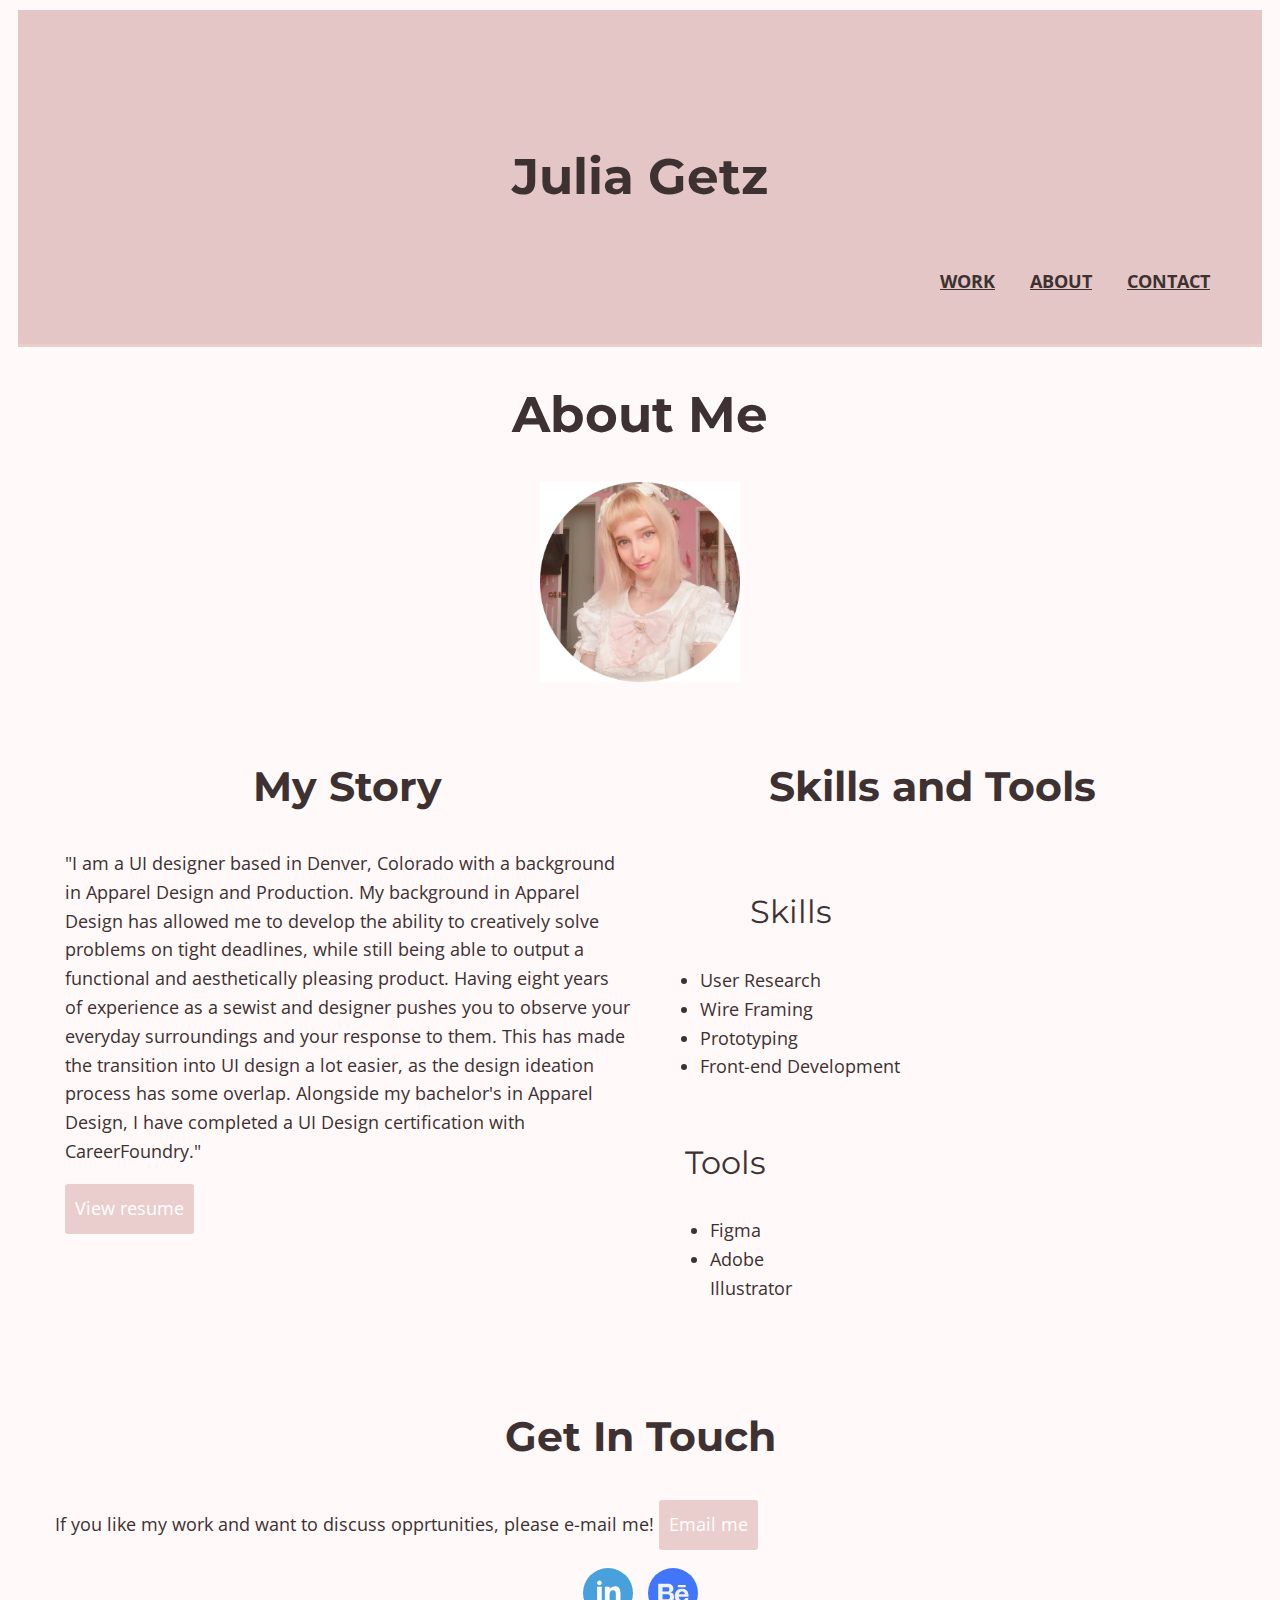
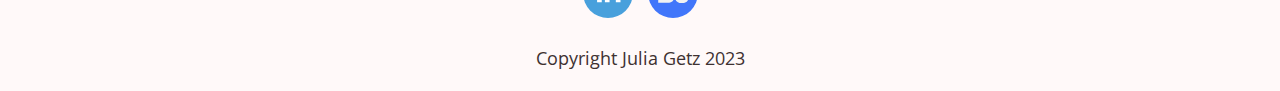
==== commit 6cb0cbf5: "Sized social media icons" ====
--- a/about.html
+++ b/about.html
@@ -80,6 +80,7 @@
             </p>
         </div>
         <div class="container">
+            <div class="social">
             <!--Social Media Layout and Placeholders-->
             <a href="https://www.linkedin.com/in/juliacgetz/" target="_blank">
                 <svg id="Layer_1" style="enable-background:new 0 0 64 63.999;" version="1.1" viewBox="0 0 64 63.999"
@@ -116,6 +117,7 @@
             </a>
             <p>Copyright Julia Getz 2023</p>
         </div>
+        </div>
     </footer>
 </body>
 
--- a/css/style.css
+++ b/css/style.css
@@ -198,6 +198,18 @@
 .image-col {
     padding: 0 10px;
 }
+.social {
+    text-align: center;
+}
+.social a {
+    display: inline-block;
+    max-width: 50px;
+    margin: 0 5px;
+}
+.social svg {
+    width: 50px;
+    height: auto;
+}
 /*Medium devices(640px and larger*/
 @media only screen and (min-width:640px) {
     header {text-align: unset;
